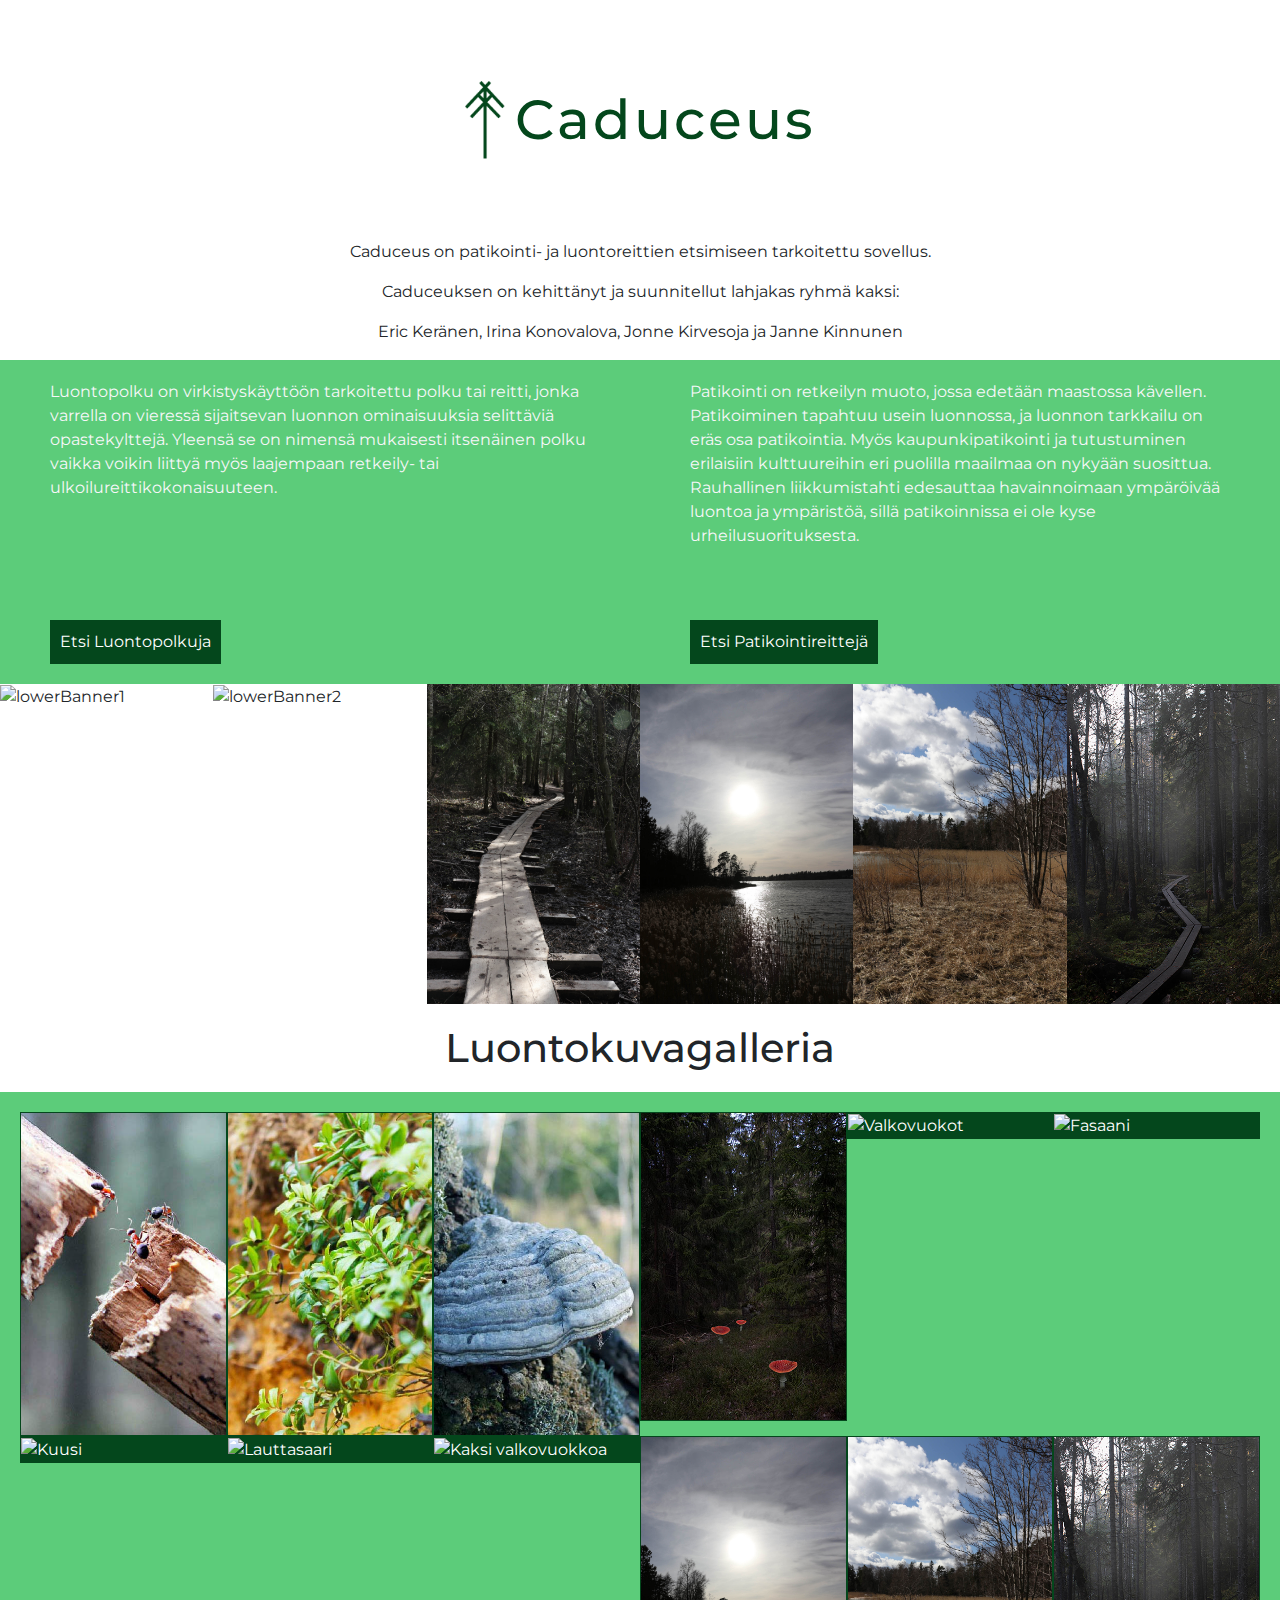
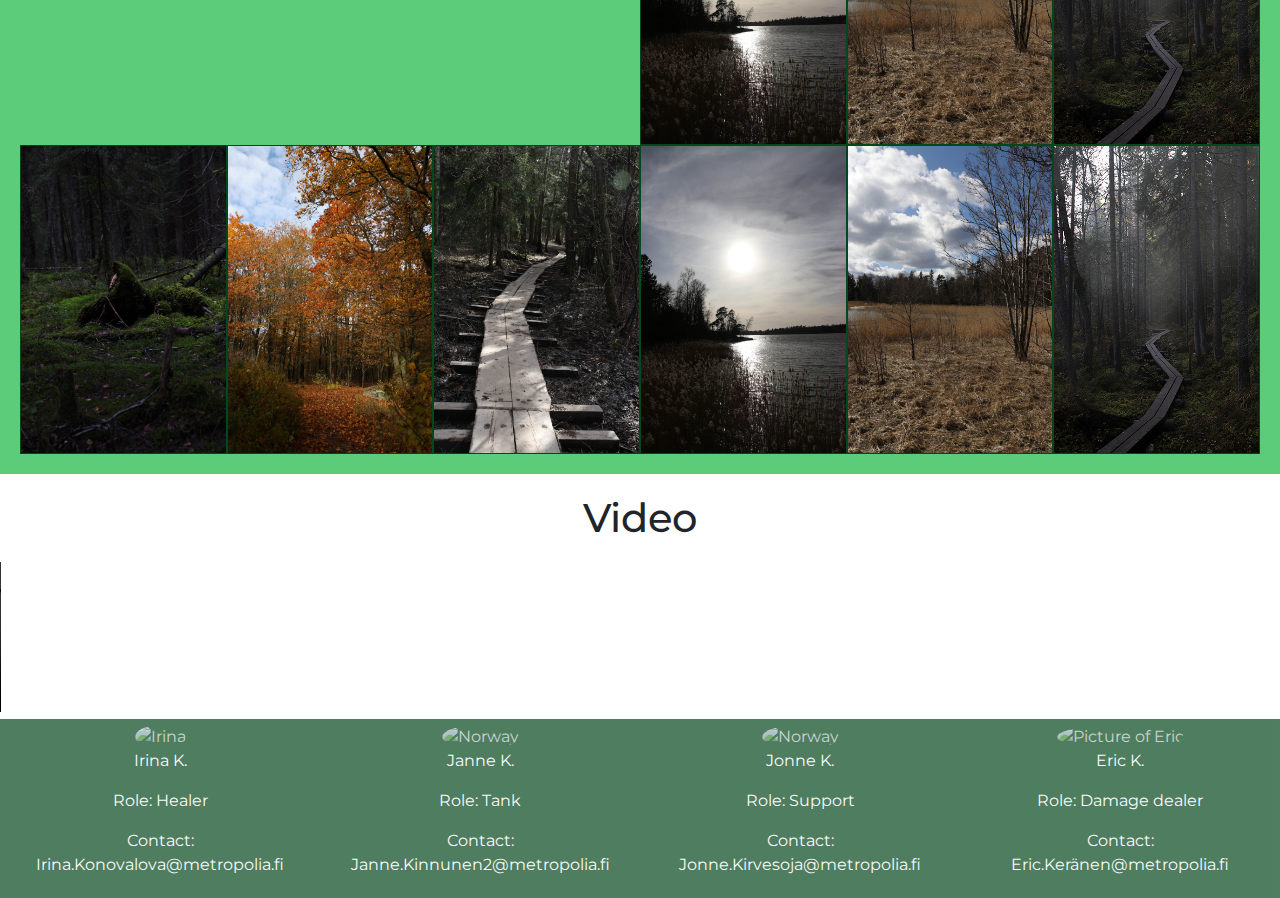
==== index.html @ 992d516a "Merge branch 'Patikointi_phase_three' of https://github.com/Mahamurahti/WebProjekti into Patikointi_" ====
<!DOCTYPE html>
<html lang="fi">
<head>
    <meta charset="UTF-8">
    <title>Caduceus</title>
    <link href="https://stackpath.bootstrapcdn.com/bootstrap/4.4.1/css/bootstrap.min.css" rel="stylesheet" integrity="sha384-Vkoo8x4CGsO3+Hhxv8T/Q5PaXtkKtu6ug5TOeNV6gBiFeWPGFN9MuhOf23Q9Ifjh" crossorigin="anonymous">
    <link href="css/homepage_style.css" rel="stylesheet" type="text/css" />
    <link href="https://fonts.googleapis.com/css2?family=Montserrat:wght@500&display=swap" rel="stylesheet">
    <link href="lightbox2-dev/dist/css/lightbox.css" rel="stylesheet" />

</head>
<body>

<header>
    <div class="heading">
        <img src="images/Logo_Green.png" alt="Logo">
        <h1>Caduceus</h1>
    </div>
    <div class="info">
        <p>Caduceus on patikointi- ja luontoreittien etsimiseen tarkoitettu sovellus.</p>
        <p>Caduceuksen on kehittänyt ja suunnitellut lahjakas ryhmä kaksi:</p>
        <p>Eric Keränen, Irina Konovalova, Jonne Kirvesoja ja Janne Kinnunen</p>
    </div>
</header>
<main>
    <div class="row no-gutters">
        <div class="col no-gutters">
            <div class="leftside">
                <p style="color: #F7F7F9">Luontopolku on virkistyskäyttöön tarkoitettu polku tai reitti, jonka varrella on vieressä sijaitsevan luonnon
                    ominaisuuksia selittäviä opastekylttejä. Yleensä se on nimensä mukaisesti itsenäinen polku vaikka voikin
                    liittyä myös laajempaan retkeily- tai ulkoilureittikokonaisuuteen.</p>
                <a href="luontopolku.html">Etsi Luontopolkuja</a>
            </div>
        </div>
        <div class="col no-gutters">
            <div class="rightside">
                <p style="color: #F7F7F9">Patikointi on retkeilyn muoto, jossa edetään maastossa kävellen. Patikoiminen tapahtuu usein luonnossa, ja
                    luonnon tarkkailu on eräs osa patikointia. Myös kaupunkipatikointi ja tutustuminen erilaisiin kulttuureihin
                    eri puolilla maailmaa on nykyään suosittua. Rauhallinen liikkumistahti edesauttaa havainnoimaan ympäröivää
                    luontoa ja ympäristöä, sillä patikoinnissa ei ole kyse urheilusuorituksesta.</p>
                <a href="patikointi.html">Etsi Patikointireittejä</a>
            </div>
        </div>
    </div>
    <div class="row">
        <div class="column">
            <img src="images/banner/metsa_tie.JPG" alt="lowerBanner1" style="width:100%">
        </div>
        <div class="column">
            <img src="images/banner/puunrunko.JPG" alt="lowerBanner2" style="width:100%">
        </div>
        <div class="column">
            <img src="images/placeholder3.JPG" alt="lowerBanner3" style="width:100%">
        </div>
        <div class="column">
            <img src="images/placeholder4.JPG" alt="lowerBanner4" style="width:100%">
        </div>
        <div class="column">
            <img src="images/placeholder5.JPG" alt="lowerBanner5" style="width:100%">
        </div>
        <div class="column">
            <img src="images/placeholder6.jpg" alt="lowerBanner6" style="width:100%">
        </div>
    </div>
    <div class="imageSection">
        <h1>Luontokuvagalleria</h1>
        <div class="imageList">
            <ul class="row">
                <li class="column"><a href="images/big/ants_working_together.jpg" data-lightbox="image-set" data-title="Muurahaiset tekevät yhteistyötä">
                    <img src="images/small/ants_working_together_small_long.jpg" alt="Muurahaiset tekevät yhteistyötä">
                </a></li>
                <li class="column"><a href="images/big/bush_vibrant.jpg" data-lightbox="image-set" data-title="Kasvi jyrkänteellä">
                    <img src="images/small/bush_vibrant_small_long.jpg" alt="Kasvi hyrkänteellä">
                </a></li>
                <li class="column"><a href="images/big/kaapa_mushroom.jpg" data-lightbox="image-set" data-title="Kääpäsieni">
                    <img src="images/small/kaapa_mushroom_small_long.jpg" alt="Kääpäsieni">
                </a></li>
                <li class="column"><a href="images/big/shrooms_big.jpg" data-lightbox="image-set" data-title="Sienet lisätty kuvaan">
                    <img src="images/small/shrooms_small.jpg" alt="Sienet">
                </a></li>
                <li class="column"><a href="images/big/valkovuokot_big.jpg" data-lightbox="image-set" data-title="Valkovuokot">
                    <img src="images/small/valkovuokot_small_long.jpg" alt="Valkovuokot">
                </a></li>
                <li class="column"><a href="images/big/fasaani_big.jpg" data-lightbox="image-set" data-title="Fasaani">
                    <img src="images/small/fasaani_small.jpg" alt="Fasaani">
                </a></li>
                <li class="column"><a href="images/big/kuusi_big.jpg" data-lightbox="image-set" data-title="Kuusi">
                    <img src="images/small/kuusi_small.jpg" alt="Kuusi">
                </a></li>
                <li class="column"><a href="images/big/meri_big.jpg" data-lightbox="image-set" data-title="Lauttasaari">
                    <img src="images/small/meri_small_long.jpg" alt="Lauttasaari">
                </a></li>
                <li class="column"><a href="images/big/two_flowers.jpg" data-lightbox="image-set" data-title="Kaksi valkovuokkoa">
                    <img src="images/small/two_flowers_small_long.jpg" alt="Kaksi valkovuokkoa">
                </a></li>
                <li class="column"><a href="images/placeholder4.JPG" data-lightbox="image-set" data-title="Kuva 10">
                    <img src="images/placeholder4.JPG" alt="Kuva 10">
                </a></li>
                <li class="column"><a href="images/placeholder5.JPG" data-lightbox="image-set" data-title="Kuva 11">
                    <img src="images/placeholder5.JPG" alt="Kuva 11">
                </a></li>
                <li class="column"><a href="images/placeholder6.jpg" data-lightbox="image-set" data-title="Kuva 12">
                    <img src="images/placeholder6.jpg" alt="Kuva 12">
                </a></li>
                <li class="column"><a href="images/placeholder1.jpg" data-lightbox="image-set" data-title="Kuva 13">
                    <img src="images/placeholder1.jpg" alt="Kuva 13">
                </a></li>
                <li class="column"><a href="images/placeholder2.JPG" data-lightbox="image-set" data-title="Kuva 14">
                    <img src="images/placeholder2.JPG" alt="Kuva 14">
                </a></li>
                <li class="column"><a href="images/placeholder3.JPG" data-lightbox="image-set" data-title="Kuva 15">
                    <img src="images/placeholder3.JPG" alt="Kuva 15">
                </a></li>
                <li class="column"><a href="images/placeholder4.JPG" data-lightbox="image-set" data-title="Kuva 16">
                    <img src="images/placeholder4.JPG" alt="Kuva 16">
                </a></li>
                <li class="column"><a href="images/placeholder5.JPG" data-lightbox="image-set" data-title="Kuva 17">
                    <img src="images/placeholder5.JPG" alt="Kuva 17">
                </a></li>
                <li class="column"><a href="images/placeholder6.jpg" data-lightbox="image-set" data-title="Kuva 18">
                    <img src="images/placeholder6.jpg" alt="Kuva 18">
                </a></li>

            </ul>
        </div>
    </div>
    <div class="videoSection">
        <h1>Video</h1>
        <div class="video">
            <video controls autoplay>
                <source src="#" type="video/mp4">
            </video>
        </div>
    </div>
</main>
<footer>
    <div class="bottomInfo">
        <div class="contact">
            <img src="images/profiles/irina_profile_resized.jpg" alt="Irina"><p>Irina K.</p>
            <p>Role: Healer</p>
            <p>Contact: <br>
                Irina.Konovalova@metropolia.fi</p>
        </div>
        <div class="contact">
            <img src="images/contact_placeholder.JPG" alt="Norway"><p>Janne K.</p>
            <p>Role: Tank</p>
            <p>Contact: <br>
                Janne.Kinnunen2@metropolia.fi</p>
        </div>
        <div class="contact">
            <img src="images/contact_placeholder.JPG" alt="Norway"><p>Jonne K.</p>
            <p>Role: Support</p>
            <p>Contact: <br>
                Jonne.Kirvesoja@metropolia.fi</p>
        </div>
        <div class="contact">
            <img src="images/profiles/AIMG_1873.JPG" alt="Picture of Eric"><p>Eric K.</p>
            <p>Role: Damage dealer</p>
            <p>Contact: <br>
                Eric.Keränen@metropolia.fi</p>
        </div>
    </div>
</footer>

<script src="lightbox2-dev/dist/js/lightbox-plus-jquery.js"></script>
<script src="js/homepage_script.js"></script>

</body>
</html>
---- css/homepage_style.css ----
/*-----------------------------------BODY----------------------------------------  */
body {
    font-family: 'Montserrat', sans-serif;
    display: flex;
    flex-wrap: wrap;
    position: relative;
    background-color: white;
    background-image: url("../images/background_placeholder.JPG");
    background-size: cover;
    background-position: bottom;
    margin: 0;
    min-height: 100vh;
}

/* -----------------------------------HEADER---------------------------------------- */

header {
    width: 100%;
    height: 25%;
    margin: 0;
    background-color: white;
}
.heading {
    position: relative;
    height: 15em;
    display: flex;
    align-items: center;
    justify-content: center;
}
.heading img{
    width: 40px;
    margin-right: 10px;
}
.heading h1{
    text-align: center;
    font-size: 55px;
    letter-spacing: 3px;
    margin: 0;
    color: #04471C;
}
.info {
    text-align: center;
}
/* -----------------------------------MAIN---------------------------------------- */
/* This height determines the size of the main element */
main{
    position: relative;
    height: 100%;
}
.leftside .rightside{
    height: 100%;
    width: 100%;
}
/* Nature Trail Side */
/* Changing the padding's third value stretches the info */
.leftside{
    background-color: #5ccc7a;
    height: 100%;
    padding: 20px 50px 120px 50px;
}

.leftside a{
    position: absolute;
    bottom: 20px;
}
/* Hiking Trail Side */
/* Changing the padding's third value stretches the info */
.rightside{
    background-color: #5ccc7a;
    height: 100%;
    padding: 20px 50px 120px 50px;
}

.rightside a{
    position: absolute;
    bottom: 20px;
}
/* ----------------------------BUTTONS-------------------------------- */
a{
    display: block;
    color: white;
}
a:link, a:visited{
    background-color: #04471C;
    color: white;
    text-decoration: none;
    padding: 10px;
}
a:hover{
    background-color: white;
    color: #04471C
}
/* ---------------------------IMAGES---------------------------------- */
/* Images below info (change width depending on how many images there are) */
.column {
    float: left;
    /* Default image count: 6 */
    width: 16.66666666666666666667%;
}
.row{
    width: 100%;
    margin: 0;
}
/* ----------------------------NATURE GALLERY-------------------------- */
main h1{
    text-align: center;
    width: 100%;
    padding: 20px 0px 20px 0px;
    background-color: white;
    margin: 0;
}
.imageSection{
    position: relative;
}
.imageList{
    background-color: #5ccc7a;
    width: 100%;
    height: 25%;
    margin: 0;
}
ul{
    display: flex;
    flex-wrap: wrap;
    justify-content: center;
    margin: 0;
    padding: 20px 20px 20px 20px;
    list-style-type: none;
}
ul .column{
    position: relative;
    float: none;
    width: 16.6666666666666666667%;
}
li img{
    width: 100%;
}
li a:link, li a:visited{
    width: 100%;
    padding: 1px;
}
@media screen and (max-width: 1080px){
    ul .column{
        width: 25%;
    }

}
@media screen and (max-width: 600px){
    ul .column{
        width: 33.33333333333333333333%;
    }

}
/* -----------------------------------FOOTER---------------------------------------- */
footer{
    position: absolute;
    bottom: 0;
    width: 100%;
}
.bottomInfo {
    position: absolute;
    opacity: 0.7;
    background-color: #04471C;
    color: #F7F7F9;
    width: 100%;
}
.bottomInfo:hover {
    opacity: 1;
}
.contact img {
    width: 50%;
    border-radius: 50%;
    opacity: 0.7;
}
.contact img:hover{
    opacity: 1;
}
.contact{
    float: left;
    width: 25%;
    padding: 5px;
    text-align: center;
}
@media screen and (max-width: 1080px){
    .contact{
        width: 50%;
    }
    .contact img{
        width: 50%;
    }
}
@media screen and (max-width: 600px){
    .contact{
        width: 100%;
    }
    .contact img{
        width: 30%;
    }
}
/* --------------------------------------------------------------------------- */
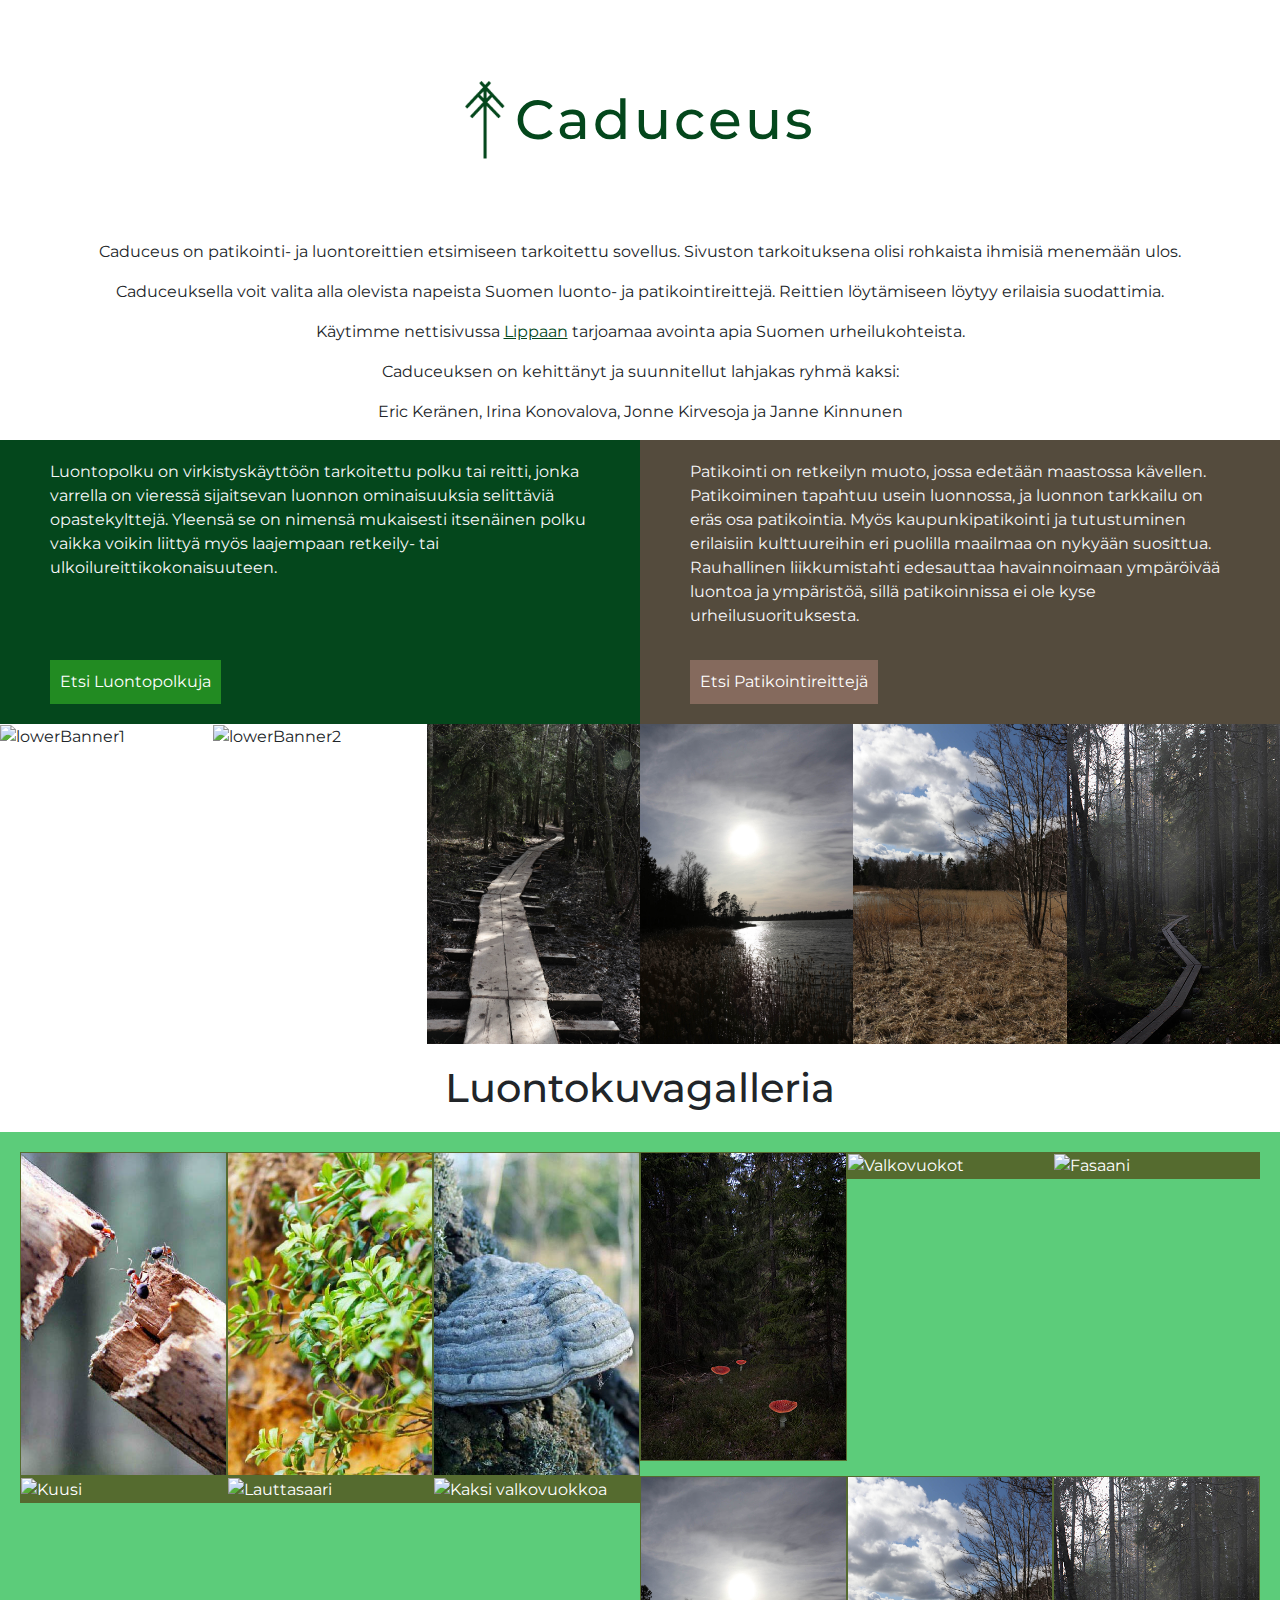
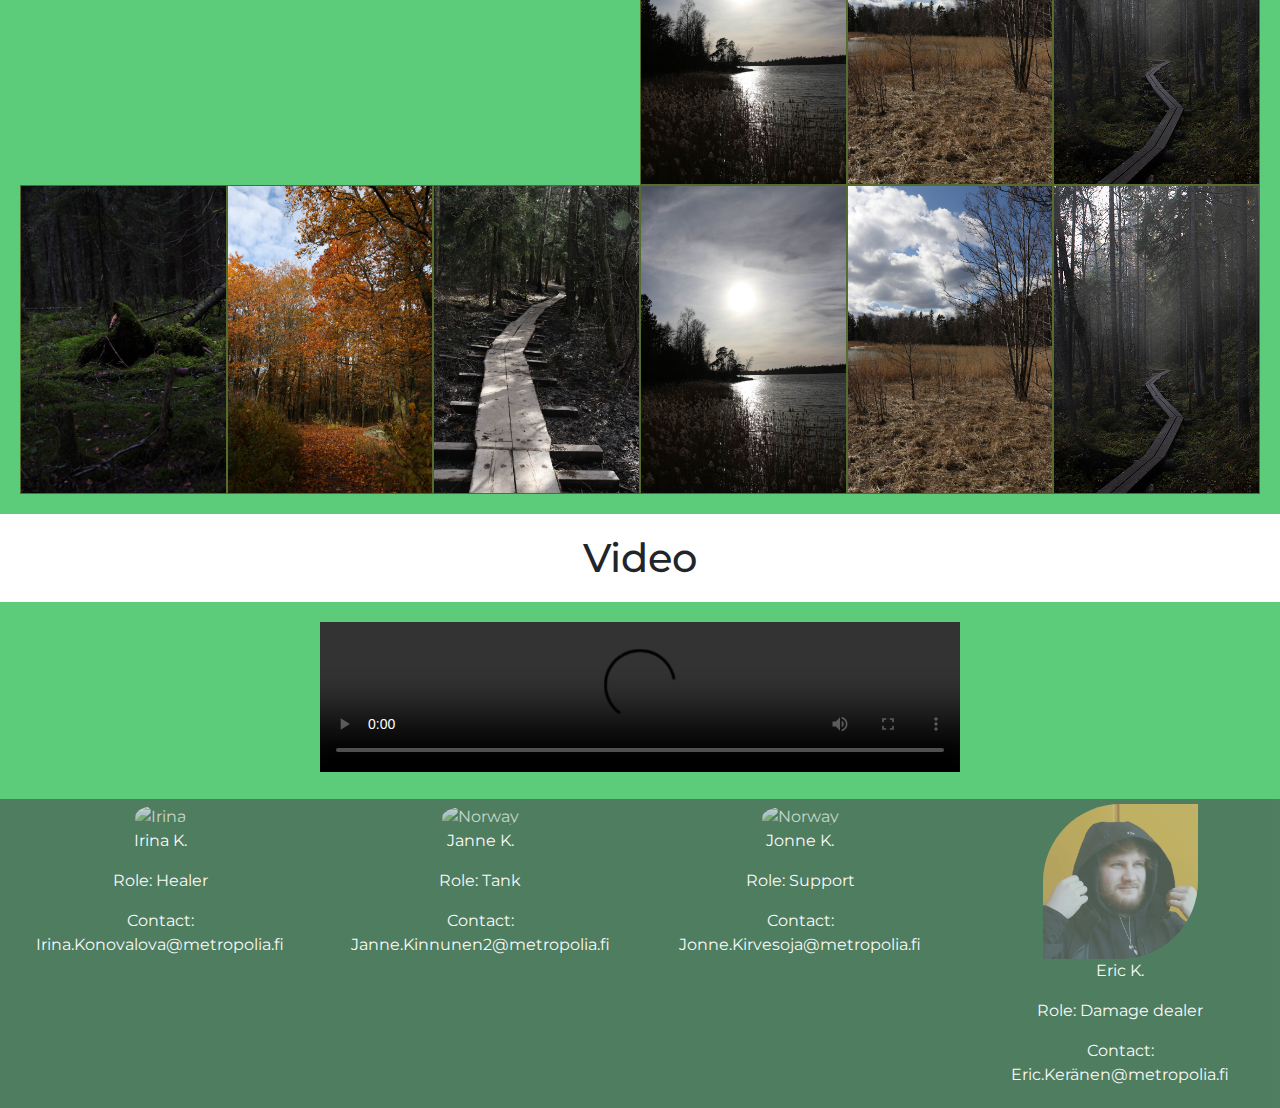
==== commit 3f7894f9: "Small chnages" ====
--- a/index.html
+++ b/index.html
@@ -1,6 +1,7 @@
 <!DOCTYPE html>
 <html lang="fi">
 <head>
+
     <meta charset="UTF-8">
     <title>Caduceus</title>
     <link href="https://stackpath.bootstrapcdn.com/bootstrap/4.4.1/css/bootstrap.min.css" rel="stylesheet" integrity="sha384-Vkoo8x4CGsO3+Hhxv8T/Q5PaXtkKtu6ug5TOeNV6gBiFeWPGFN9MuhOf23Q9Ifjh" crossorigin="anonymous">
@@ -17,7 +18,9 @@
         <h1>Caduceus</h1>
     </div>
     <div class="info">
-        <p>Caduceus on patikointi- ja luontoreittien etsimiseen tarkoitettu sovellus.</p>
+        <p>Caduceus on patikointi- ja luontoreittien etsimiseen tarkoitettu sovellus. Sivuston tarkoituksena olisi rohkaista ihmisiä menemään ulos.</p>
+        <p>Caduceuksella voit valita alla olevista napeista Suomen luonto- ja patikointireittejä. Reittien löytämiseen löytyy erilaisia suodattimia.</p>
+        <p>Käytimme nettisivussa <a href="https://www.lipas.fi/etusivu">Lippaan</a> tarjoamaa avointa apia Suomen urheilukohteista.</p>
         <p>Caduceuksen on kehittänyt ja suunnitellut lahjakas ryhmä kaksi:</p>
         <p>Eric Keränen, Irina Konovalova, Jonne Kirvesoja ja Janne Kinnunen</p>
     </div>
@@ -26,7 +29,7 @@
     <div class="row no-gutters">
         <div class="col no-gutters">
             <div class="leftside">
-                <p style="color: #F7F7F9">Luontopolku on virkistyskäyttöön tarkoitettu polku tai reitti, jonka varrella on vieressä sijaitsevan luonnon
+                <p>Luontopolku on virkistyskäyttöön tarkoitettu polku tai reitti, jonka varrella on vieressä sijaitsevan luonnon
                     ominaisuuksia selittäviä opastekylttejä. Yleensä se on nimensä mukaisesti itsenäinen polku vaikka voikin
                     liittyä myös laajempaan retkeily- tai ulkoilureittikokonaisuuteen.</p>
                 <a href="luontopolku.html">Etsi Luontopolkuja</a>
@@ -34,7 +37,7 @@
         </div>
         <div class="col no-gutters">
             <div class="rightside">
-                <p style="color: #F7F7F9">Patikointi on retkeilyn muoto, jossa edetään maastossa kävellen. Patikoiminen tapahtuu usein luonnossa, ja
+                <p>Patikointi on retkeilyn muoto, jossa edetään maastossa kävellen. Patikoiminen tapahtuu usein luonnossa, ja
                     luonnon tarkkailu on eräs osa patikointia. Myös kaupunkipatikointi ja tutustuminen erilaisiin kulttuureihin
                     eri puolilla maailmaa on nykyään suosittua. Rauhallinen liikkumistahti edesauttaa havainnoimaan ympäröivää
                     luontoa ja ympäristöä, sillä patikoinnissa ei ole kyse urheilusuorituksesta.</p>
@@ -154,7 +157,7 @@
                 Jonne.Kirvesoja@metropolia.fi</p>
         </div>
         <div class="contact">
-            <img src="images/profiles/AIMG_1873.JPG" alt="Picture of Eric"><p>Eric K.</p>
+            <img src="images/profiles/eric_profile_resized.JPG" alt="Picture of Eric"><p>Eric K.</p>
             <p>Role: Damage dealer</p>
             <p>Contact: <br>
                 Eric.Keränen@metropolia.fi</p>
--- a/css/homepage_style.css
+++ b/css/homepage_style.css
@@ -41,6 +41,26 @@
 .info {
     text-align: center;
 }
+.info a{
+    all: unset;
+}
+.info a:link, .info a:visited{
+    all: unset;
+}
+.info a:hover{
+    all: unset;
+}
+.info a{
+    color: #04471C;
+}
+.info a:link, .info a:visited{
+    color: #04471C;
+    text-decoration: underline;
+}
+.info a:hover{
+    background-color: #04471C;
+    color: white;
+}
 /* -----------------------------------MAIN---------------------------------------- */
 /* This height determines the size of the main element */
 main{
@@ -54,34 +74,26 @@
 /* Nature Trail Side */
 /* Changing the padding's third value stretches the info */
 .leftside{
-    background-color: #5ccc7a;
-    height: 100%;
-    padding: 20px 50px 120px 50px;
-}
-
-.leftside a{
-    position: absolute;
-    bottom: 20px;
+    background-color: #04471C;
+    color: #F7F7F9;
+    height: 100%;
+    padding: 20px 50px 80px 50px;
 }
 /* Hiking Trail Side */
 /* Changing the padding's third value stretches the info */
 .rightside{
-    background-color: #5ccc7a;
-    height: 100%;
-    padding: 20px 50px 120px 50px;
-}
-
-.rightside a{
-    position: absolute;
-    bottom: 20px;
+    background-color: #544B3D;
+    color: #F7F7F9;
+    height: 100%;
+    padding: 20px 50px 80px 50px;
 }
 /* ----------------------------BUTTONS-------------------------------- */
-a{
+a {
     display: block;
     color: white;
 }
 a:link, a:visited{
-    background-color: #04471C;
+    background-color: darkolivegreen;
     color: white;
     text-decoration: none;
     padding: 10px;
@@ -89,6 +101,24 @@
 a:hover{
     background-color: white;
     color: #04471C
+}
+.leftside a{
+    position: absolute;
+    bottom: 20px;
+    background-color: forestgreen;
+}
+.leftside a:hover{
+    color: forestgreen;
+    background-color: white;
+}
+.rightside a{
+    position: absolute;
+    bottom: 20px;
+    background-color: #856A5D;
+}
+.rightside a:hover{
+    color: #856A5D;
+    background-color: white;
 }
 /* ---------------------------IMAGES---------------------------------- */
 /* Images below info (change width depending on how many images there are) */
@@ -142,13 +172,22 @@
     ul .column{
         width: 25%;
     }
-
 }
 @media screen and (max-width: 600px){
     ul .column{
         width: 33.33333333333333333333%;
     }
-
+}
+/* -----------------------------------VIDEO---------------------------------------- */
+.video {
+    text-align: center;
+    padding: 20px 0px 20px 0px;
+    background-color: #5ccc7a;
+}
+video{
+    min-width: 400px;
+    width: 50%;
+    height: auto;
 }
 /* -----------------------------------FOOTER---------------------------------------- */
 footer{
@@ -168,7 +207,7 @@
 }
 .contact img {
     width: 50%;
-    border-radius: 50%;
+    border-radius: 50% 0% 50% 0%;
     opacity: 0.7;
 }
 .contact img:hover{
@@ -196,7 +235,6 @@
         width: 30%;
     }
 }
-/* --------------------------------------------------------------------------- */
-
-
-
+
+
+
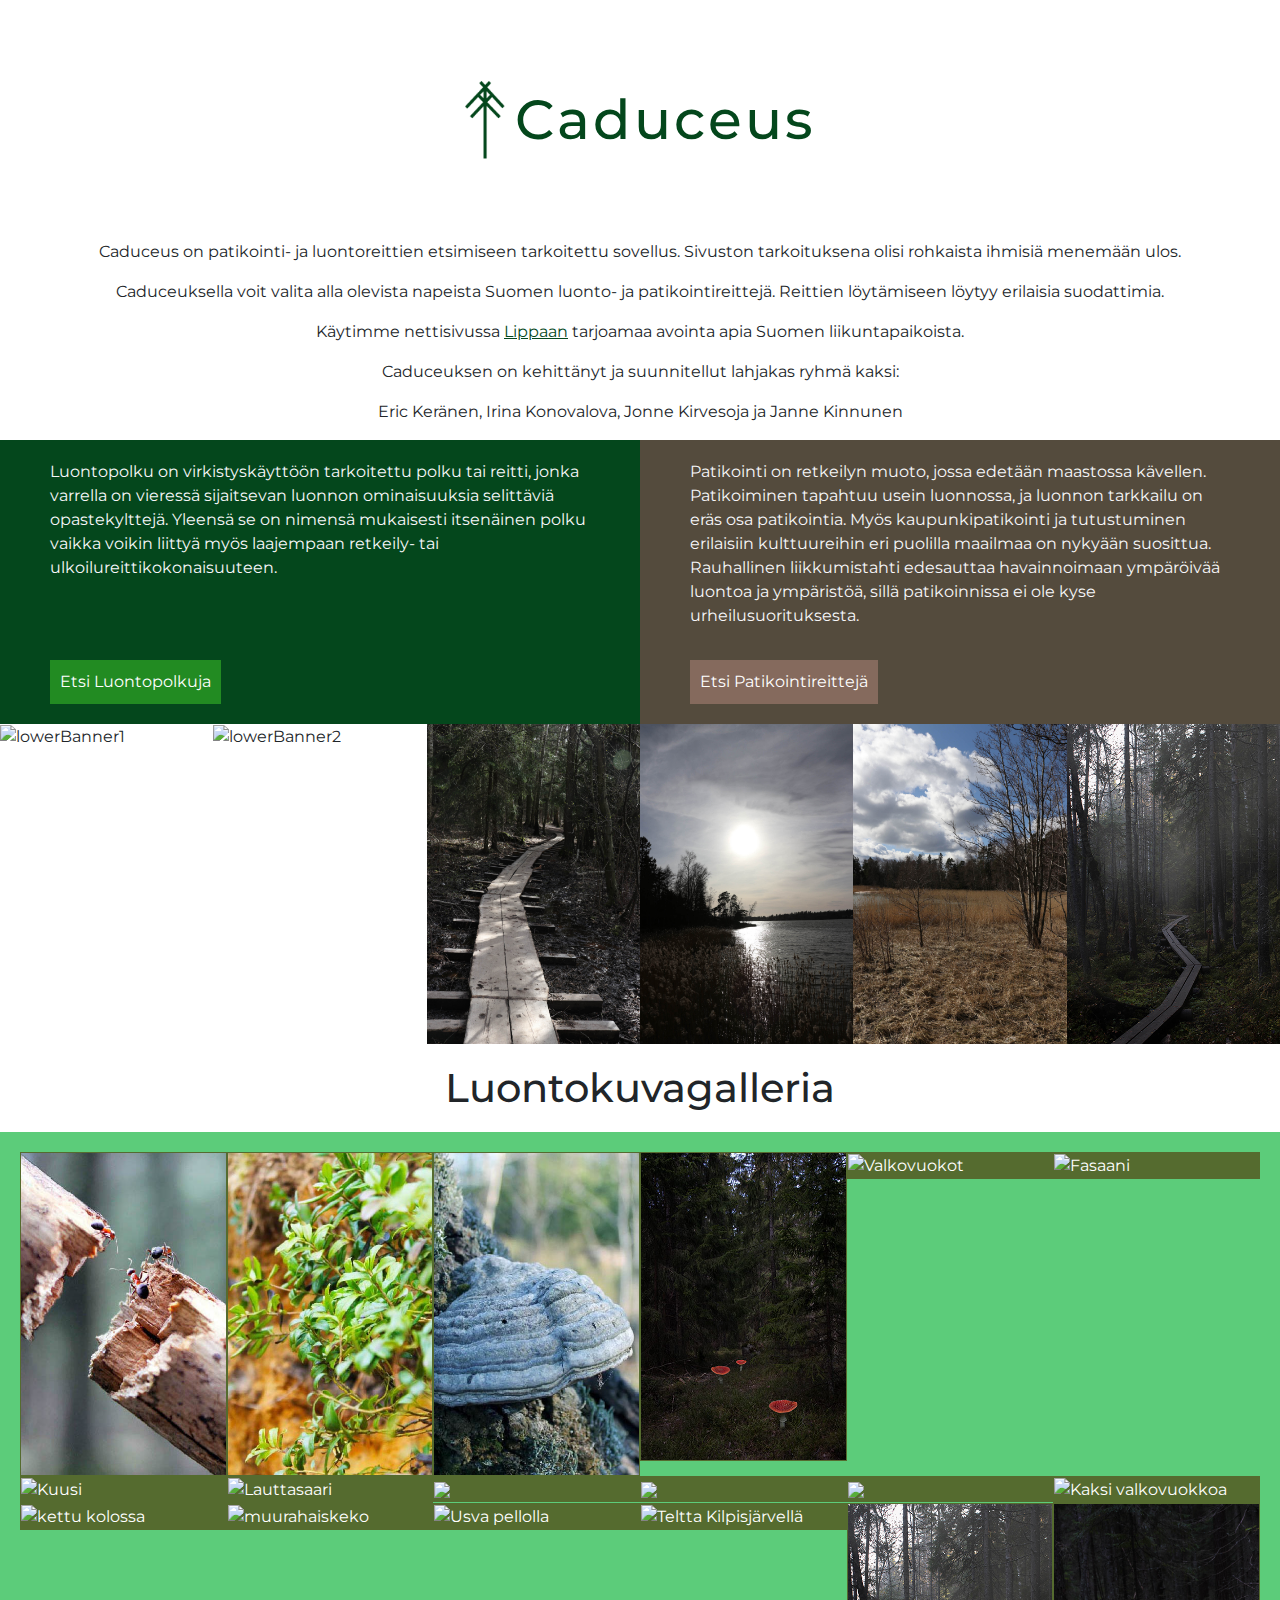
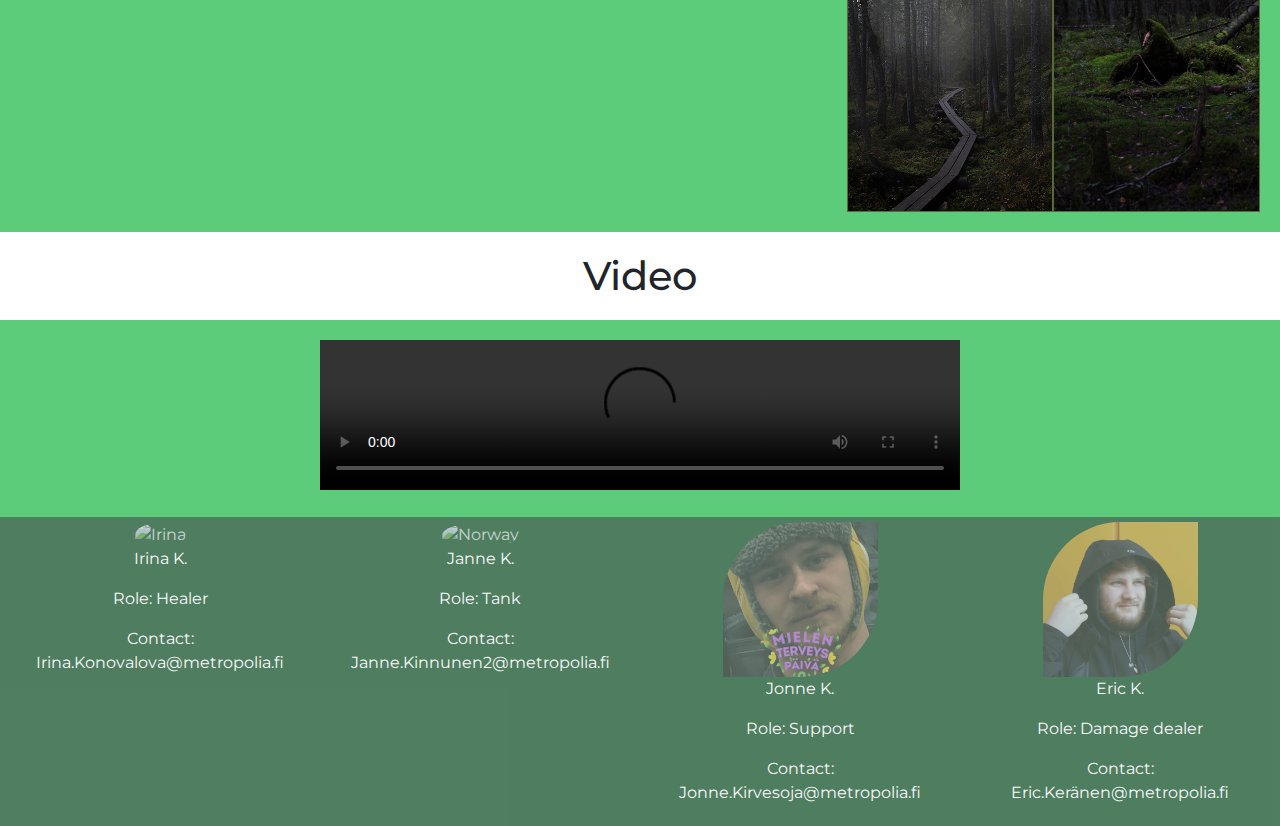
==== commit 6d46da9e: "serach icon" ====
--- a/index.html
+++ b/index.html
@@ -20,7 +20,7 @@
     <div class="info">
         <p>Caduceus on patikointi- ja luontoreittien etsimiseen tarkoitettu sovellus. Sivuston tarkoituksena olisi rohkaista ihmisiä menemään ulos.</p>
         <p>Caduceuksella voit valita alla olevista napeista Suomen luonto- ja patikointireittejä. Reittien löytämiseen löytyy erilaisia suodattimia.</p>
-        <p>Käytimme nettisivussa <a href="https://www.lipas.fi/etusivu">Lippaan</a> tarjoamaa avointa apia Suomen urheilukohteista.</p>
+        <p>Käytimme nettisivussa <a href="https://www.lipas.fi/etusivu">Lippaan</a> tarjoamaa avointa apia Suomen liikuntapaikoista.</p>
         <p>Caduceuksen on kehittänyt ja suunnitellut lahjakas ryhmä kaksi:</p>
         <p>Eric Keränen, Irina Konovalova, Jonne Kirvesoja ja Janne Kinnunen</p>
     </div>
@@ -44,6 +44,9 @@
                 <a href="patikointi.html">Etsi Patikointireittejä</a>
             </div>
         </div>
+    </div>
+    <div id="weather">
+        <!--WEATHER INFORMATION-->
     </div>
     <div class="row">
         <div class="column">
@@ -93,35 +96,34 @@
                 <li class="column"><a href="images/big/meri_big.jpg" data-lightbox="image-set" data-title="Lauttasaari">
                     <img src="images/small/meri_small_long.jpg" alt="Lauttasaari">
                 </a></li>
+                <li class="column"><a href="images/landeKukka2.jpg" data-lightbox="image-set" data-title="Kolme kukkaa(alunperin kaksi arvaatko mikä lisätty?)">
+                    <img src="images/landeKukka2-mini.jpg">
+                </a></li>
+                <li class="column"><a href="images/TaivasLande.JPG" data-lightbox="image-set" data-title="Auringonlasku taivas">
+                    <img src="images/TaivasLande-mini.JPG">
+                </a></li>
+                <li class="column"><a href="images/talviKukka.JPG" data-lightbox="image-set" data-title="Lumikukat">
+                    <img src="images/talviKukka-mini.JPG">
                 <li class="column"><a href="images/big/two_flowers.jpg" data-lightbox="image-set" data-title="Kaksi valkovuokkoa">
                     <img src="images/small/two_flowers_small_long.jpg" alt="Kaksi valkovuokkoa">
                 </a></li>
-                <li class="column"><a href="images/placeholder4.JPG" data-lightbox="image-set" data-title="Kuva 10">
-                    <img src="images/placeholder4.JPG" alt="Kuva 10">
+                <li class="column"><a href="images/big/kettu_big.jpg" data-lightbox="image-set" data-title="Kettu kolossa">
+                    <img src="images/small/kettu_small_long.jpg" alt="kettu kolossa">
                 </a></li>
-                <li class="column"><a href="images/placeholder5.JPG" data-lightbox="image-set" data-title="Kuva 11">
-                    <img src="images/placeholder5.JPG" alt="Kuva 11">
+                <li class="column"><a href="images/big/muurahaiskeko_big.jpg" data-lightbox="image-set" data-title="Muurahaiskeko">
+                    <img src="images/small/muurahaiskeko_small_long.jpg" alt="muurahaiskeko">
                 </a></li>
-                <li class="column"><a href="images/placeholder6.jpg" data-lightbox="image-set" data-title="Kuva 12">
-                    <img src="images/placeholder6.jpg" alt="Kuva 12">
+                <li class="column"><a href="images/big/usva_big.jpg" data-lightbox="image-set" data-title="Usva pellolla">
+                    <img src="images/small/usva_small_long.jpg" alt="Usva pellolla">
+                </a></li>
+                <li class="column"><a href="images/big/teltta_big.jpg" data-lightbox="image-set" data-title="leiri kilpisjärvellä">
+                    <img src="images/small/teltta_small_long.jpg" alt="Teltta Kilpisjärvellä">
+                </a></li>
+                <li class="column"><a href="images/placeholder6.jpg" data-lightbox="image-set" data-title="Kuva 18">
+                    <img src="images/placeholder6.jpg" alt="Kuva 18">
                 </a></li>
                 <li class="column"><a href="images/placeholder1.jpg" data-lightbox="image-set" data-title="Kuva 13">
                     <img src="images/placeholder1.jpg" alt="Kuva 13">
-                </a></li>
-                <li class="column"><a href="images/placeholder2.JPG" data-lightbox="image-set" data-title="Kuva 14">
-                    <img src="images/placeholder2.JPG" alt="Kuva 14">
-                </a></li>
-                <li class="column"><a href="images/placeholder3.JPG" data-lightbox="image-set" data-title="Kuva 15">
-                    <img src="images/placeholder3.JPG" alt="Kuva 15">
-                </a></li>
-                <li class="column"><a href="images/placeholder4.JPG" data-lightbox="image-set" data-title="Kuva 16">
-                    <img src="images/placeholder4.JPG" alt="Kuva 16">
-                </a></li>
-                <li class="column"><a href="images/placeholder5.JPG" data-lightbox="image-set" data-title="Kuva 17">
-                    <img src="images/placeholder5.JPG" alt="Kuva 17">
-                </a></li>
-                <li class="column"><a href="images/placeholder6.jpg" data-lightbox="image-set" data-title="Kuva 18">
-                    <img src="images/placeholder6.jpg" alt="Kuva 18">
                 </a></li>
 
             </ul>
@@ -145,13 +147,13 @@
                 Irina.Konovalova@metropolia.fi</p>
         </div>
         <div class="contact">
-            <img src="images/contact_placeholder.JPG" alt="Norway"><p>Janne K.</p>
+            <img src="images/profiles/lepaa.jpg" alt="Norway"><p>Janne K.</p>
             <p>Role: Tank</p>
             <p>Contact: <br>
                 Janne.Kinnunen2@metropolia.fi</p>
         </div>
         <div class="contact">
-            <img src="images/contact_placeholder.JPG" alt="Norway"><p>Jonne K.</p>
+            <img src="images/minä.jpg" alt="minä"><p>Jonne K.</p>
             <p>Role: Support</p>
             <p>Contact: <br>
                 Jonne.Kirvesoja@metropolia.fi</p>
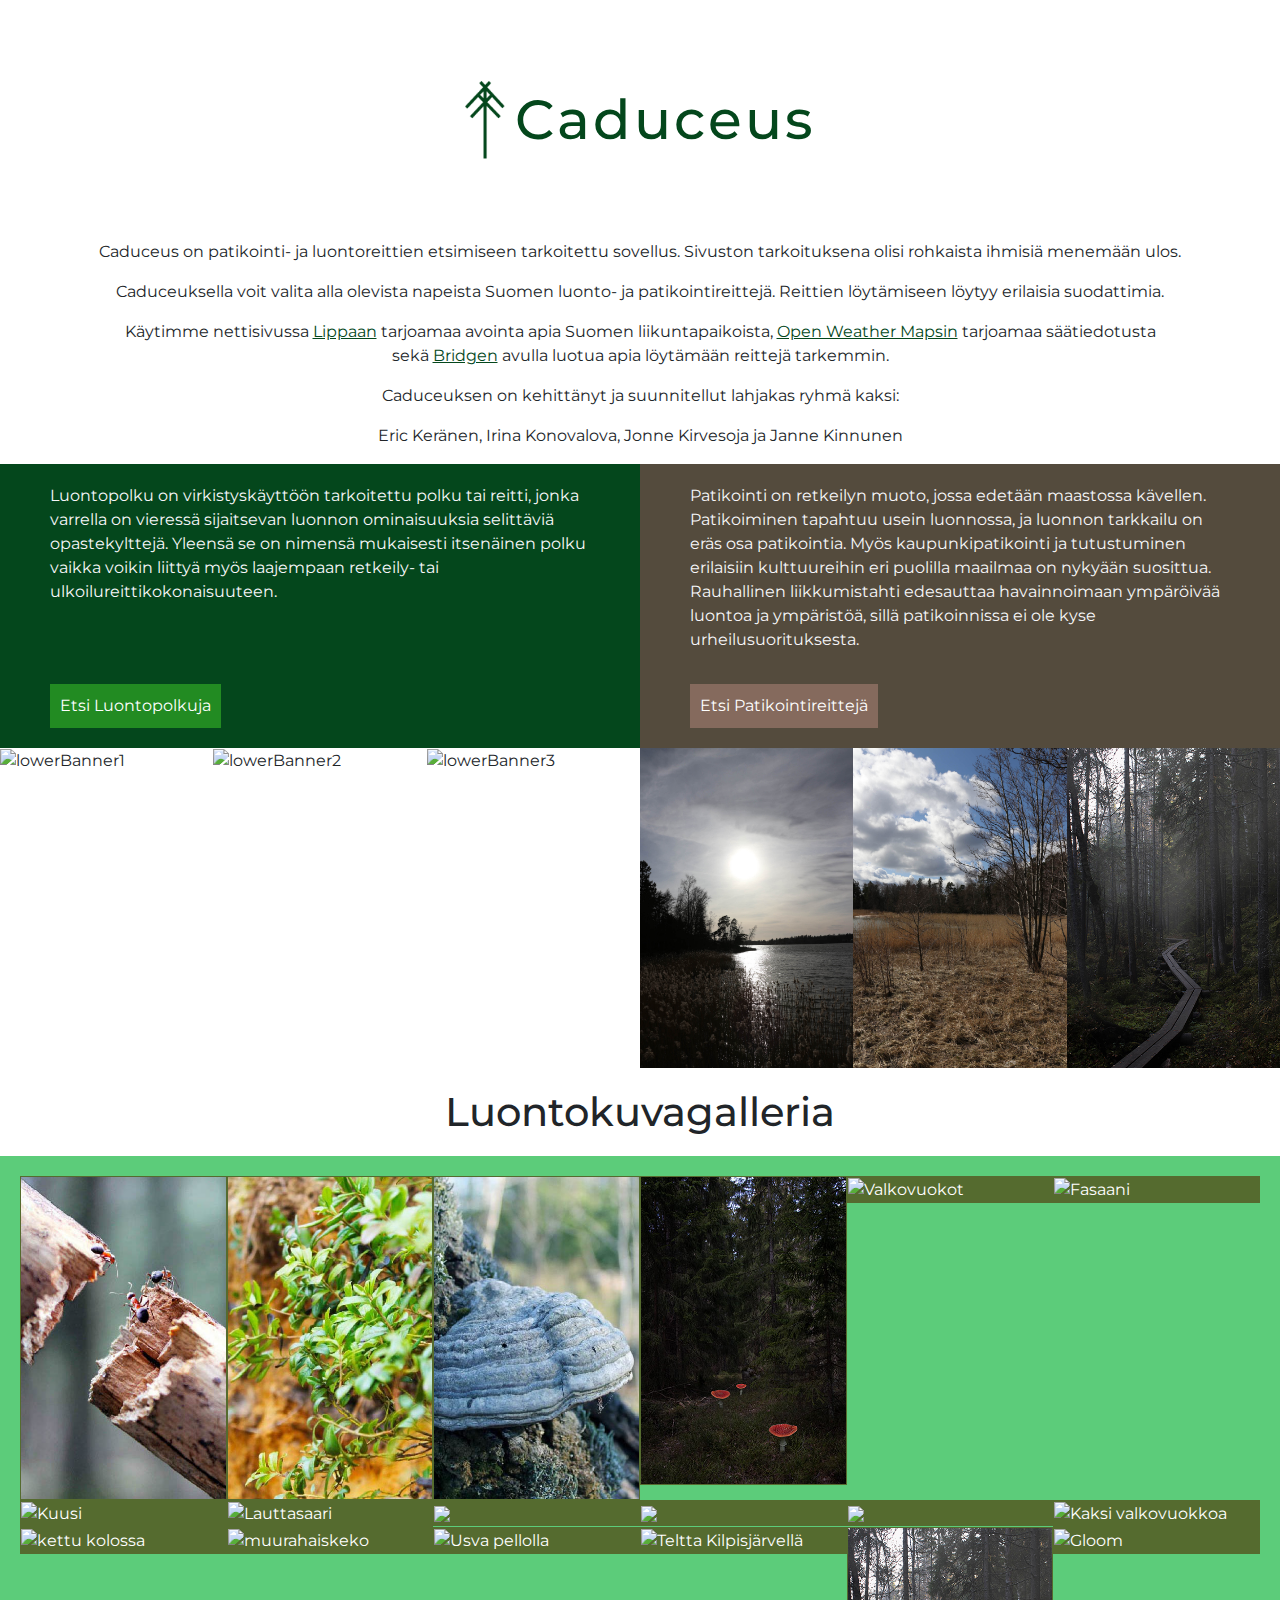
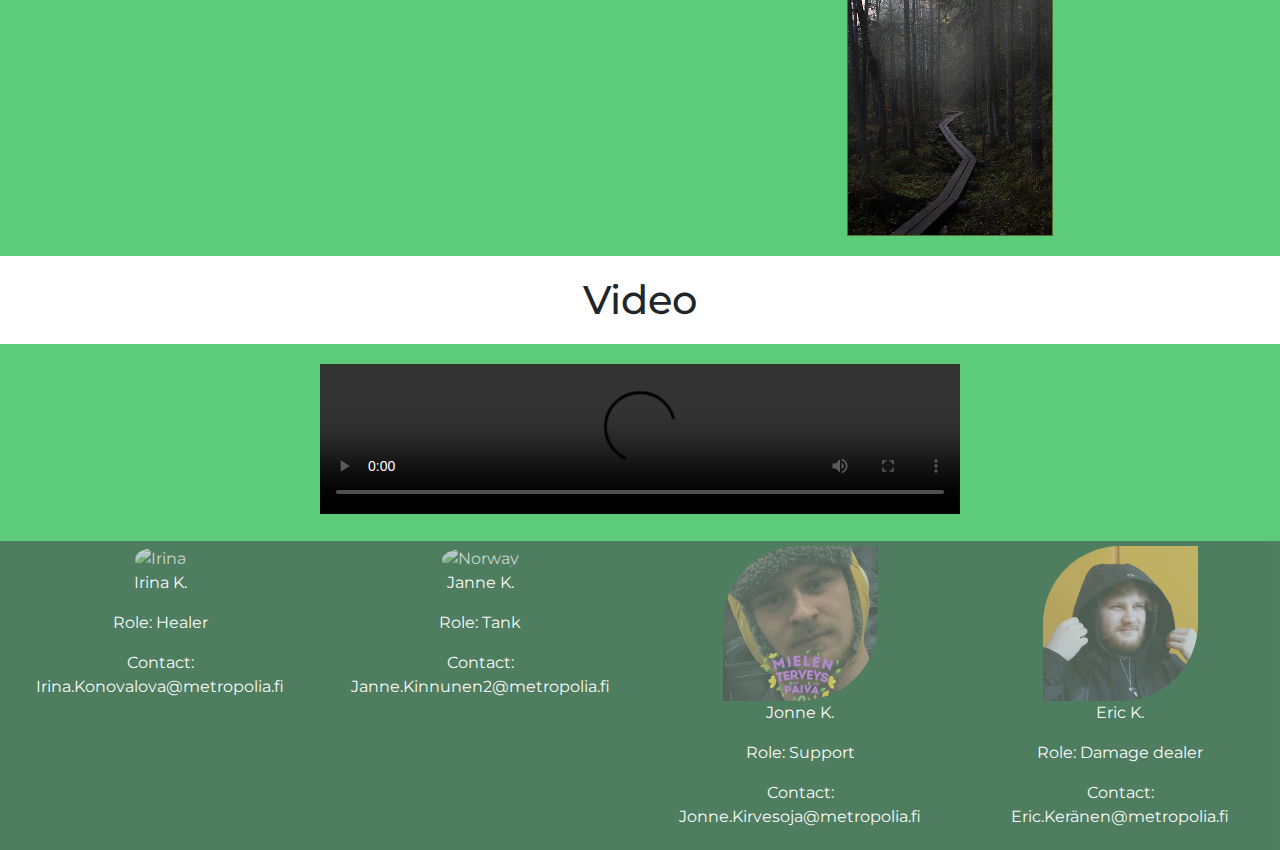
==== commit 41c3603d: "Index info text" ====
--- a/index.html
+++ b/index.html
@@ -20,7 +20,9 @@
     <div class="info">
         <p>Caduceus on patikointi- ja luontoreittien etsimiseen tarkoitettu sovellus. Sivuston tarkoituksena olisi rohkaista ihmisiä menemään ulos.</p>
         <p>Caduceuksella voit valita alla olevista napeista Suomen luonto- ja patikointireittejä. Reittien löytämiseen löytyy erilaisia suodattimia.</p>
-        <p>Käytimme nettisivussa <a href="https://www.lipas.fi/etusivu">Lippaan</a> tarjoamaa avointa apia Suomen liikuntapaikoista.</p>
+        <p>Käytimme nettisivussa <a href="https://www.lipas.fi/etusivu">Lippaan</a> tarjoamaa avointa apia Suomen liikuntapaikoista,
+            <a href="https://openweathermap.org/">Open Weather Mapsin</a> tarjoamaa säätiedotusta <br>
+            sekä <a href="https://bridge.buddyweb.fr/docs/hikingtrails">Bridgen</a> avulla luotua apia löytämään reittejä tarkemmin.</p>
         <p>Caduceuksen on kehittänyt ja suunnitellut lahjakas ryhmä kaksi:</p>
         <p>Eric Keränen, Irina Konovalova, Jonne Kirvesoja ja Janne Kinnunen</p>
     </div>
@@ -56,7 +58,7 @@
             <img src="images/banner/puunrunko.JPG" alt="lowerBanner2" style="width:100%">
         </div>
         <div class="column">
-            <img src="images/placeholder3.JPG" alt="lowerBanner3" style="width:100%">
+            <img src="images/banner/skogen.jpg" alt="lowerBanner3" style="width:100%">
         </div>
         <div class="column">
             <img src="images/placeholder4.JPG" alt="lowerBanner4" style="width:100%">
@@ -96,13 +98,13 @@
                 <li class="column"><a href="images/big/meri_big.jpg" data-lightbox="image-set" data-title="Lauttasaari">
                     <img src="images/small/meri_small_long.jpg" alt="Lauttasaari">
                 </a></li>
-                <li class="column"><a href="images/landeKukka2.jpg" data-lightbox="image-set" data-title="Kolme kukkaa(alunperin kaksi arvaatko mikä lisätty?)">
+                <li class="column"><a href="images/landeKukka2.jpg" data-lightbox="image-set" data-title="Kuva 10">
                     <img src="images/landeKukka2-mini.jpg">
                 </a></li>
-                <li class="column"><a href="images/TaivasLande.JPG" data-lightbox="image-set" data-title="Auringonlasku taivas">
+                <li class="column"><a href="images/TaivasLande.JPG" data-lightbox="image-set" data-title="Kuva 11">
                     <img src="images/TaivasLande-mini.JPG">
                 </a></li>
-                <li class="column"><a href="images/talviKukka.JPG" data-lightbox="image-set" data-title="Lumikukat">
+                <li class="column"><a href="images/talviKukka.JPG" data-lightbox="image-set" data-title="Kuva 12">
                     <img src="images/talviKukka-mini.JPG">
                 <li class="column"><a href="images/big/two_flowers.jpg" data-lightbox="image-set" data-title="Kaksi valkovuokkoa">
                     <img src="images/small/two_flowers_small_long.jpg" alt="Kaksi valkovuokkoa">
@@ -122,8 +124,8 @@
                 <li class="column"><a href="images/placeholder6.jpg" data-lightbox="image-set" data-title="Kuva 18">
                     <img src="images/placeholder6.jpg" alt="Kuva 18">
                 </a></li>
-                <li class="column"><a href="images/placeholder1.jpg" data-lightbox="image-set" data-title="Kuva 13">
-                    <img src="images/placeholder1.jpg" alt="Kuva 13">
+                <li class="column"><a href="images/big/lauttasaari3_big.jpg" data-lightbox="image-set" data-title="Gloom">
+                    <img src="images/small/lauttasaari3_small.jpg" alt="Gloom">
                 </a></li>
 
             </ul>
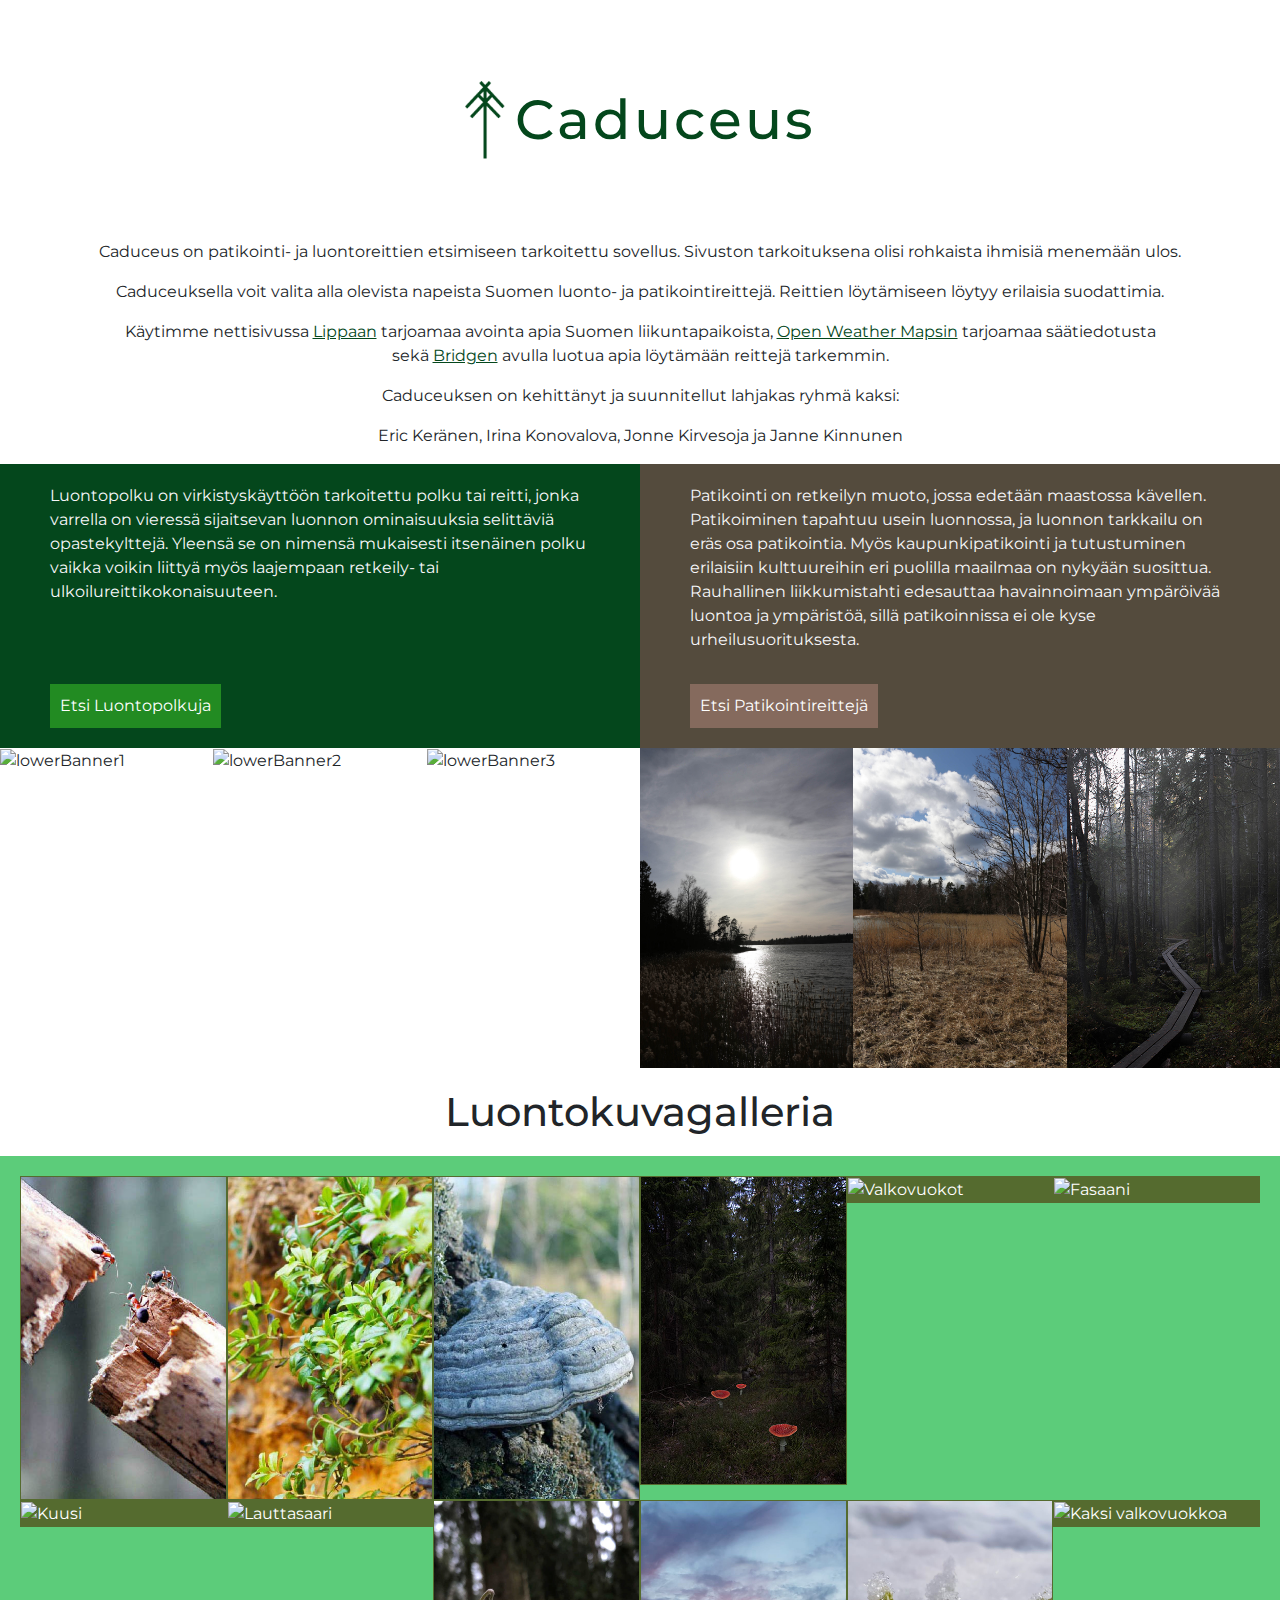
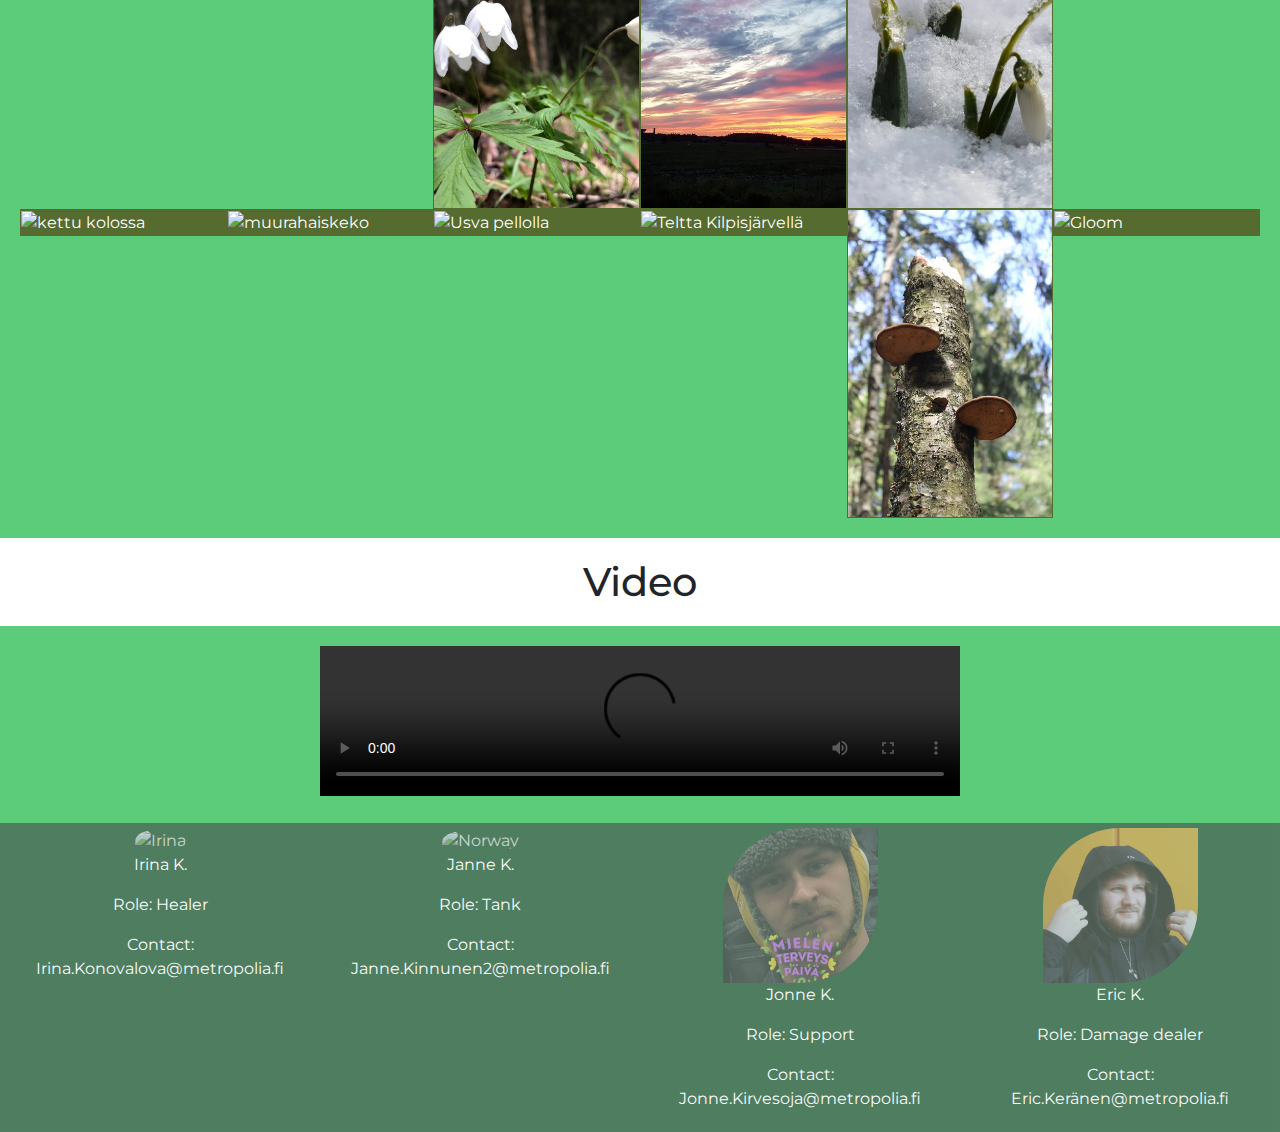
==== commit 0d48e673: "Reorganized pictures and added the last picture to the gallery" ====
--- a/index.html
+++ b/index.html
@@ -20,9 +20,9 @@
     <div class="info">
         <p>Caduceus on patikointi- ja luontoreittien etsimiseen tarkoitettu sovellus. Sivuston tarkoituksena olisi rohkaista ihmisiä menemään ulos.</p>
         <p>Caduceuksella voit valita alla olevista napeista Suomen luonto- ja patikointireittejä. Reittien löytämiseen löytyy erilaisia suodattimia.</p>
-        <p>Käytimme nettisivussa <a href="https://www.lipas.fi/etusivu">Lippaan</a> tarjoamaa avointa apia Suomen liikuntapaikoista,
-            <a href="https://openweathermap.org/">Open Weather Mapsin</a> tarjoamaa säätiedotusta <br>
-            sekä <a href="https://bridge.buddyweb.fr/docs/hikingtrails">Bridgen</a> avulla luotua apia löytämään reittejä tarkemmin.</p>
+        <p>Käytimme nettisivussa <a href="https://www.lipas.fi/etusivu" target="_blank">Lippaan</a> tarjoamaa avointa apia Suomen liikuntapaikoista,
+            <a href="https://openweathermap.org/" target="_blank">Open Weather Mapsin</a> tarjoamaa säätiedotusta <br>
+            sekä <a href="https://bridge.buddyweb.fr/docs/hikingtrails" target="_blank">Bridgen</a> avulla luotua apia löytämään reittejä tarkemmin.</p>
         <p>Caduceuksen on kehittänyt ja suunnitellut lahjakas ryhmä kaksi:</p>
         <p>Eric Keränen, Irina Konovalova, Jonne Kirvesoja ja Janne Kinnunen</p>
     </div>
@@ -98,14 +98,14 @@
                 <li class="column"><a href="images/big/meri_big.jpg" data-lightbox="image-set" data-title="Lauttasaari">
                     <img src="images/small/meri_small_long.jpg" alt="Lauttasaari">
                 </a></li>
-                <li class="column"><a href="images/landeKukka2.jpg" data-lightbox="image-set" data-title="Kuva 10">
-                    <img src="images/landeKukka2-mini.jpg">
+                <li class="column"><a href="images/big/landeKukka2.jpg" data-lightbox="image-set" data-title="Kolme kukkaa (alunperin kaksi arvaatko mikä lisätty?)">
+                    <img src="images/small/landeKukka2-mini.jpg">
                 </a></li>
-                <li class="column"><a href="images/TaivasLande.JPG" data-lightbox="image-set" data-title="Kuva 11">
-                    <img src="images/TaivasLande-mini.JPG">
+                <li class="column"><a href="images/big/TaivasLande.JPG" data-lightbox="image-set" data-title="Auringonlasku taivas">
+                    <img src="images/small/TaivasLande-mini.JPG">
                 </a></li>
-                <li class="column"><a href="images/talviKukka.JPG" data-lightbox="image-set" data-title="Kuva 12">
-                    <img src="images/talviKukka-mini.JPG">
+                <li class="column"><a href="images/big/talviKukka.JPG" data-lightbox="image-set" data-title="Lumikukat">
+                    <img src="images/small/talviKukka-mini.JPG">
                 <li class="column"><a href="images/big/two_flowers.jpg" data-lightbox="image-set" data-title="Kaksi valkovuokkoa">
                     <img src="images/small/two_flowers_small_long.jpg" alt="Kaksi valkovuokkoa">
                 </a></li>
@@ -118,11 +118,11 @@
                 <li class="column"><a href="images/big/usva_big.jpg" data-lightbox="image-set" data-title="Usva pellolla">
                     <img src="images/small/usva_small_long.jpg" alt="Usva pellolla">
                 </a></li>
-                <li class="column"><a href="images/big/teltta_big.jpg" data-lightbox="image-set" data-title="leiri kilpisjärvellä">
+                <li class="column"><a href="images/big/teltta_big.jpg" data-lightbox="image-set" data-title="Leiri kilpisjärvellä">
                     <img src="images/small/teltta_small_long.jpg" alt="Teltta Kilpisjärvellä">
                 </a></li>
-                <li class="column"><a href="images/placeholder6.jpg" data-lightbox="image-set" data-title="Kuva 18">
-                    <img src="images/placeholder6.jpg" alt="Kuva 18">
+                <li class="column"><a href="images/big/kaksi_kaapaa.jpg" data-lightbox="image-set" data-title="Kaksi kääpää">
+                    <img src="images/small/kaksi_kaapaa_small_long.jpg" alt="Kaksi kääpää">
                 </a></li>
                 <li class="column"><a href="images/big/lauttasaari3_big.jpg" data-lightbox="image-set" data-title="Gloom">
                     <img src="images/small/lauttasaari3_small.jpg" alt="Gloom">
@@ -155,7 +155,7 @@
                 Janne.Kinnunen2@metropolia.fi</p>
         </div>
         <div class="contact">
-            <img src="images/minä.jpg" alt="minä"><p>Jonne K.</p>
+            <img src="images/profiles/minä.jpg" alt="minä"><p>Jonne K.</p>
             <p>Role: Support</p>
             <p>Contact: <br>
                 Jonne.Kirvesoja@metropolia.fi</p>
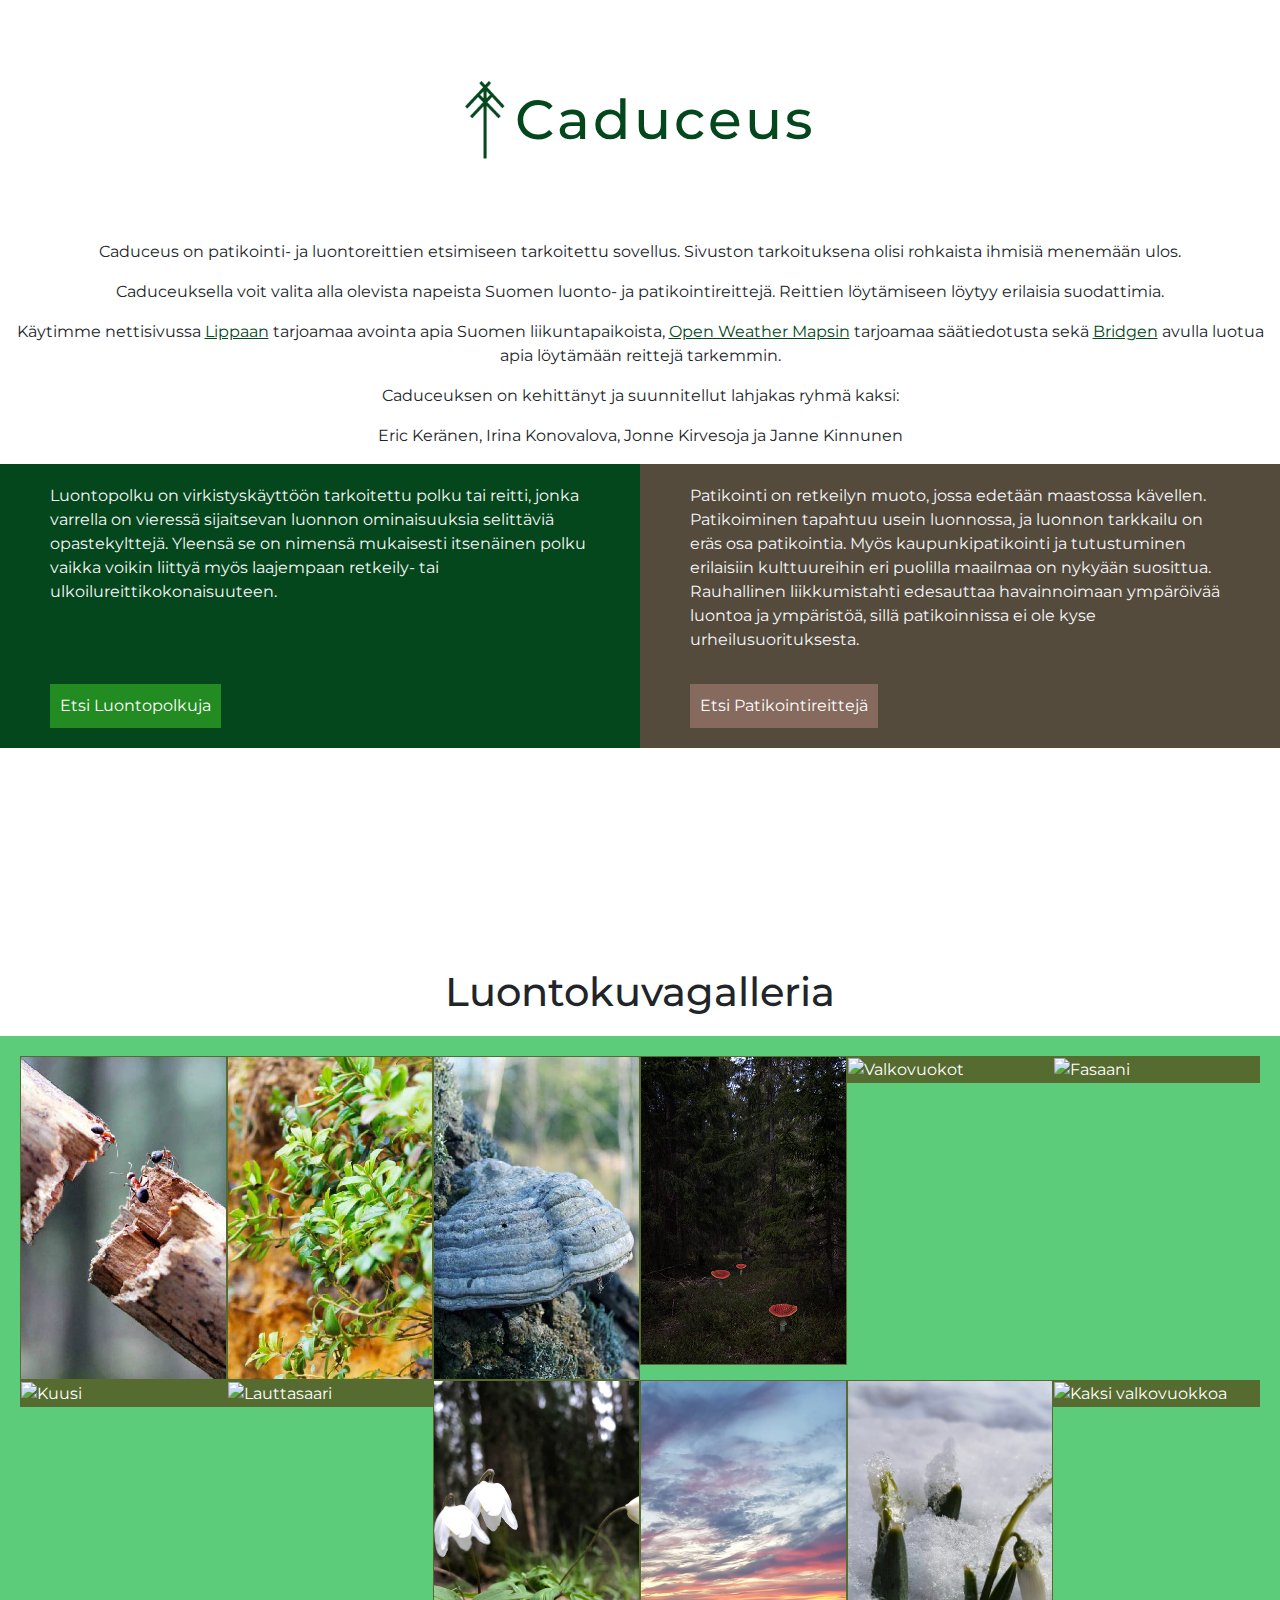
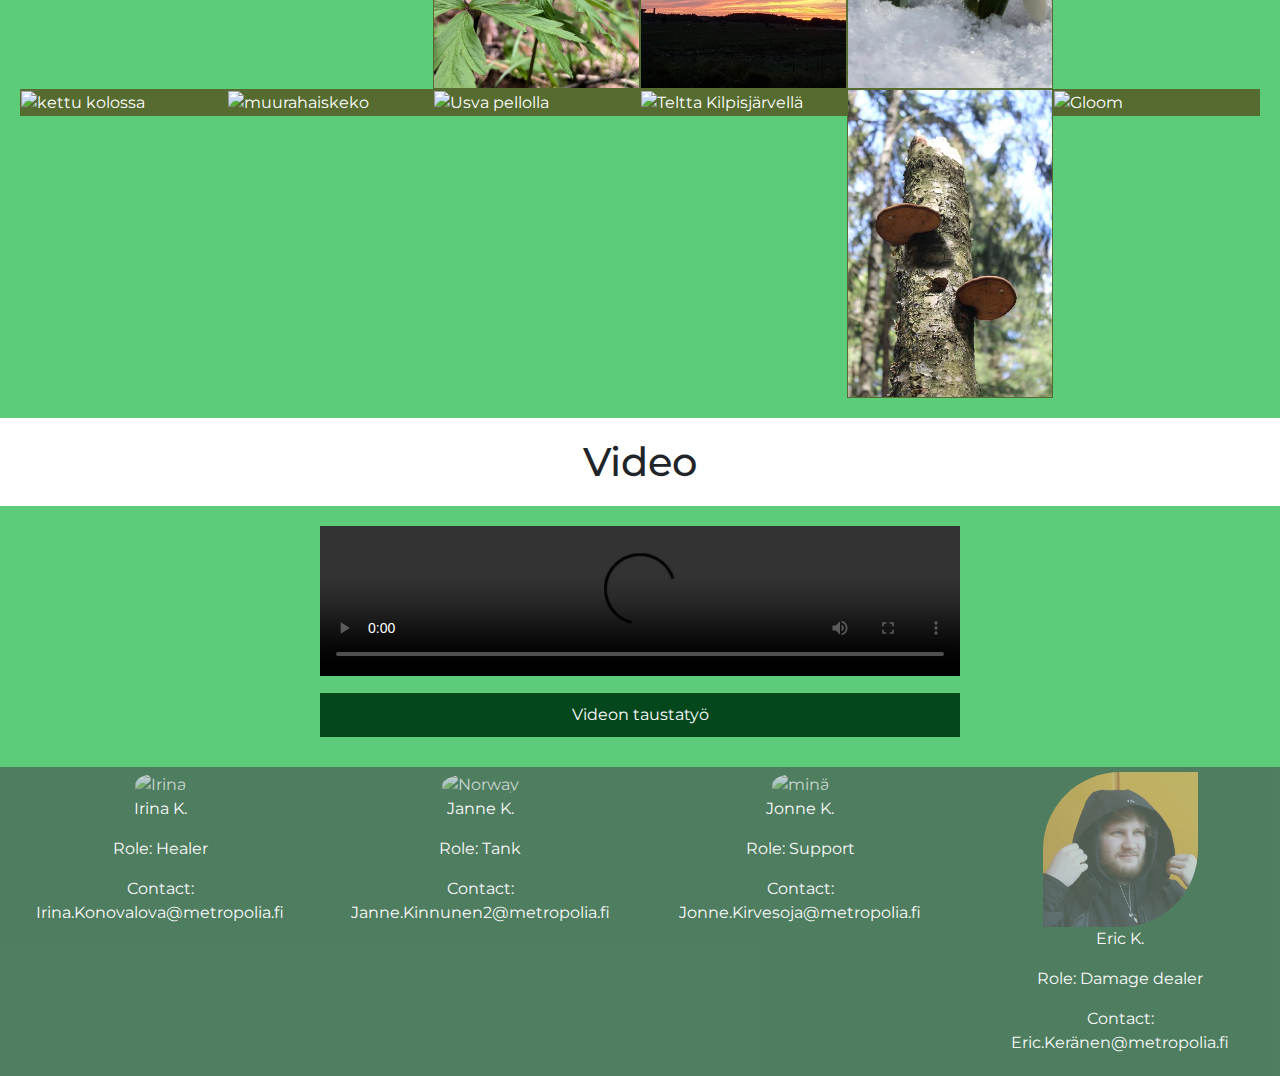
==== commit 63d6a8d1: "Merge branch 'master' of https://github.com/Mahamurahti/WebProjekti" ====
--- a/index.html
+++ b/index.html
@@ -21,7 +21,7 @@
         <p>Caduceus on patikointi- ja luontoreittien etsimiseen tarkoitettu sovellus. Sivuston tarkoituksena olisi rohkaista ihmisiä menemään ulos.</p>
         <p>Caduceuksella voit valita alla olevista napeista Suomen luonto- ja patikointireittejä. Reittien löytämiseen löytyy erilaisia suodattimia.</p>
         <p>Käytimme nettisivussa <a href="https://www.lipas.fi/etusivu" target="_blank">Lippaan</a> tarjoamaa avointa apia Suomen liikuntapaikoista,
-            <a href="https://openweathermap.org/" target="_blank">Open Weather Mapsin</a> tarjoamaa säätiedotusta <br>
+            <a href="https://openweathermap.org/" target="_blank">Open Weather Mapsin</a> tarjoamaa säätiedotusta
             sekä <a href="https://bridge.buddyweb.fr/docs/hikingtrails" target="_blank">Bridgen</a> avulla luotua apia löytämään reittejä tarkemmin.</p>
         <p>Caduceuksen on kehittänyt ja suunnitellut lahjakas ryhmä kaksi:</p>
         <p>Eric Keränen, Irina Konovalova, Jonne Kirvesoja ja Janne Kinnunen</p>
@@ -50,7 +50,7 @@
     <div id="weather">
         <!--WEATHER INFORMATION-->
     </div>
-    <div class="row">
+    <!--div class="row">
         <div class="column">
             <img src="images/banner/metsa_tie.JPG" alt="lowerBanner1" style="width:100%">
         </div>
@@ -69,7 +69,7 @@
         <div class="column">
             <img src="images/placeholder6.jpg" alt="lowerBanner6" style="width:100%">
         </div>
-    </div>
+    </div-->
     <div class="imageSection">
         <h1>Luontokuvagalleria</h1>
         <div class="imageList">
@@ -99,13 +99,14 @@
                     <img src="images/small/meri_small_long.jpg" alt="Lauttasaari">
                 </a></li>
                 <li class="column"><a href="images/big/landeKukka2.jpg" data-lightbox="image-set" data-title="Kolme kukkaa (alunperin kaksi arvaatko mikä lisätty?)">
-                    <img src="images/small/landeKukka2-mini.jpg">
+                    <img src="images/small/landeKukka2-mini.jpg" alt="Kolme kukkaa (alunperin kaksi arvaatko mikä lisätty?)">
                 </a></li>
                 <li class="column"><a href="images/big/TaivasLande.JPG" data-lightbox="image-set" data-title="Auringonlasku taivas">
-                    <img src="images/small/TaivasLande-mini.JPG">
+                    <img src="images/small/TaivasLande-mini.JPG" alt="Auringonlasku taivas">
                 </a></li>
                 <li class="column"><a href="images/big/talviKukka.JPG" data-lightbox="image-set" data-title="Lumikukat">
-                    <img src="images/small/talviKukka-mini.JPG">
+                    <img src="images/small/talviKukka-mini.JPG" alt="Lumikukat">
+                </a></li>
                 <li class="column"><a href="images/big/two_flowers.jpg" data-lightbox="image-set" data-title="Kaksi valkovuokkoa">
                     <img src="images/small/two_flowers_small_long.jpg" alt="Kaksi valkovuokkoa">
                 </a></li>
@@ -137,6 +138,7 @@
             <video controls autoplay>
                 <source src="#" type="video/mp4">
             </video>
+            <a href="video.html">Videon taustatyö</a>
         </div>
     </div>
 </main>
@@ -155,7 +157,7 @@
                 Janne.Kinnunen2@metropolia.fi</p>
         </div>
         <div class="contact">
-            <img src="images/profiles/minä.jpg" alt="minä"><p>Jonne K.</p>
+            <img src="images/minä2.jpg" alt="minä"><p>Jonne K.</p>
             <p>Role: Support</p>
             <p>Contact: <br>
                 Jonne.Kirvesoja@metropolia.fi</p>
--- a/css/homepage_style.css
+++ b/css/homepage_style.css
@@ -87,6 +87,43 @@
     height: 100%;
     padding: 20px 50px 80px 50px;
 }
+/* ----------------------------WEATHER-------------------------------- */
+#weather{
+    width: 100%;
+    height: 200px;
+    background-image: url("../images/weather_bg.JPG");
+    background-size: cover;
+    background-position: center;
+    position: relative;
+    display: flex;
+    flex-wrap: wrap;
+    justify-content: center;
+}
+
+#weather h2{
+    margin: 10px;
+    font-size: 40px;
+}
+#weather h2 p{
+    font-size: 20px;
+}
+#weather #temp{
+    margin: 0;
+    font-size: 20px;
+}
+#weather button{
+    position: absolute;
+    left: 45%;
+    right: 45%;
+}
+#weather img{
+    width: 180px;
+    height: 180px;
+    margin: 10px;
+    border: 1px solid white;
+    border-radius: 50%;
+}
+
 /* ----------------------------BUTTONS-------------------------------- */
 a {
     display: block;
@@ -189,6 +226,19 @@
     width: 50%;
     height: auto;
 }
+.video a{
+    margin: 10px 25% 10px 25%;
+    background-color: #04471C;
+    color: white;
+}
+.video a:link, .video a:visited{
+    background-color: #04471C;
+    color: white;
+}
+.video a:hover{
+    background-color: white;
+    color: #04471C;
+}
 /* -----------------------------------FOOTER---------------------------------------- */
 footer{
     position: absolute;
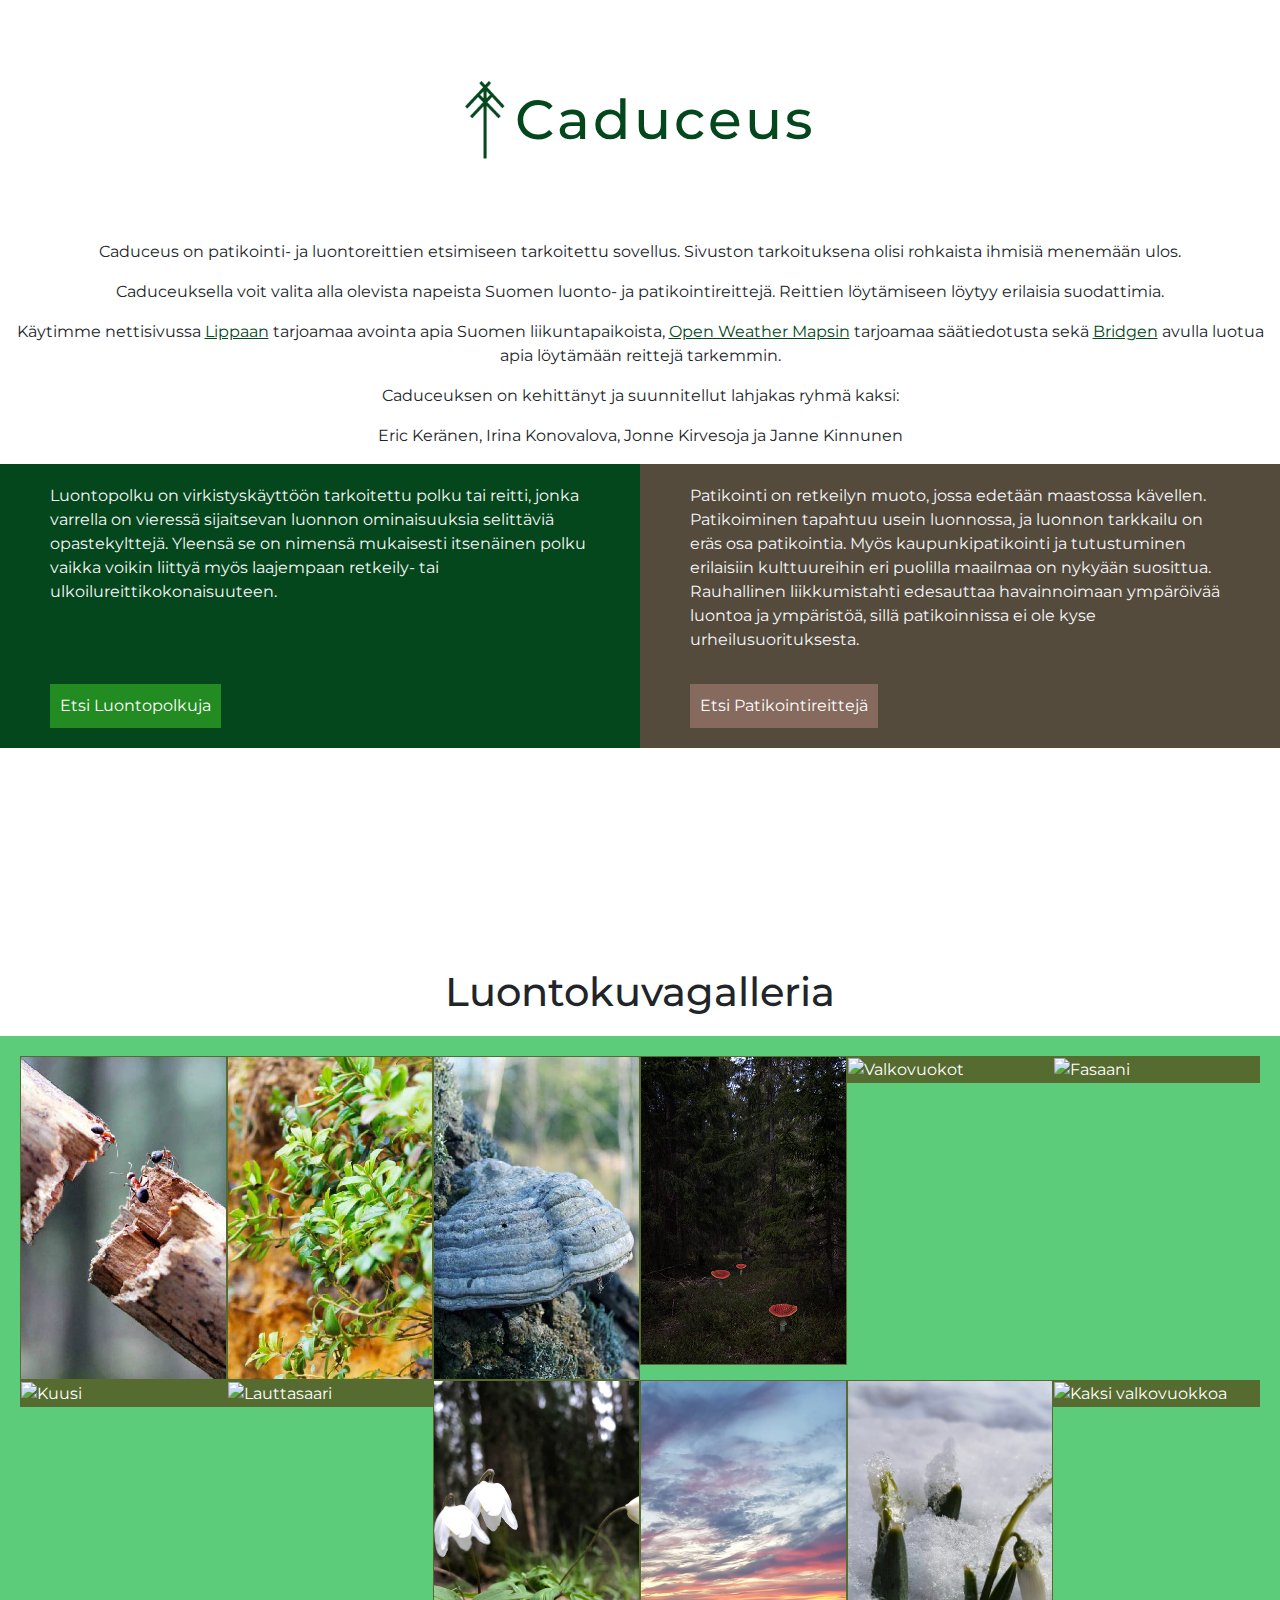
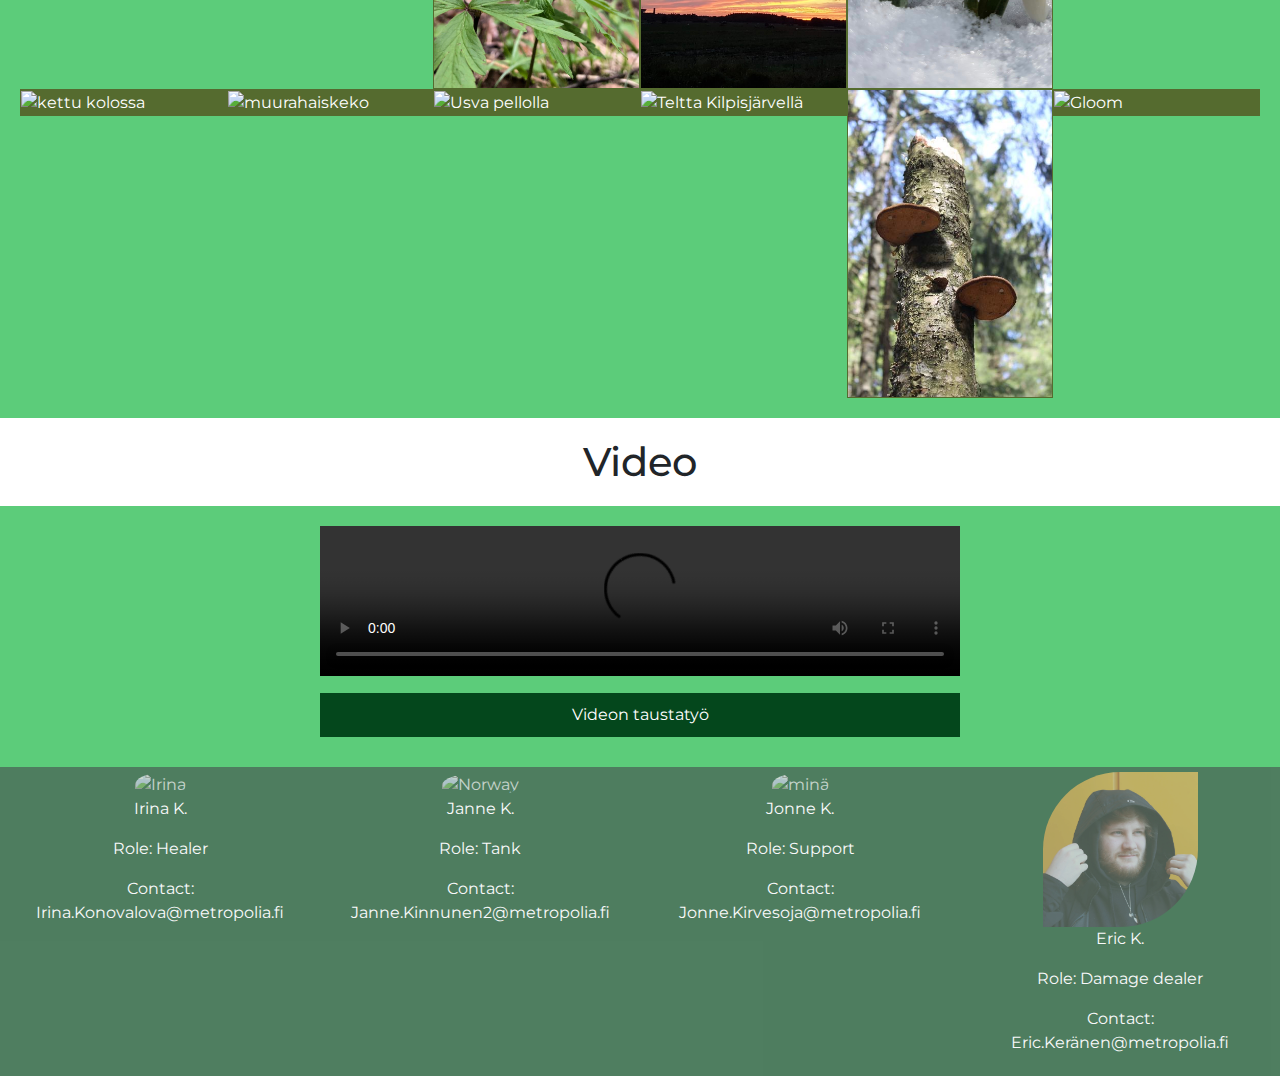
==== commit 2fb764f8: "formatted codes" ====
--- a/index.html
+++ b/index.html
@@ -4,10 +4,11 @@
 
     <meta charset="UTF-8">
     <title>Caduceus</title>
-    <link href="https://stackpath.bootstrapcdn.com/bootstrap/4.4.1/css/bootstrap.min.css" rel="stylesheet" integrity="sha384-Vkoo8x4CGsO3+Hhxv8T/Q5PaXtkKtu6ug5TOeNV6gBiFeWPGFN9MuhOf23Q9Ifjh" crossorigin="anonymous">
-    <link href="css/homepage_style.css" rel="stylesheet" type="text/css" />
+    <link href="https://stackpath.bootstrapcdn.com/bootstrap/4.4.1/css/bootstrap.min.css" rel="stylesheet"
+          integrity="sha384-Vkoo8x4CGsO3+Hhxv8T/Q5PaXtkKtu6ug5TOeNV6gBiFeWPGFN9MuhOf23Q9Ifjh" crossorigin="anonymous">
+    <link href="css/homepage_style.css" rel="stylesheet" type="text/css"/>
     <link href="https://fonts.googleapis.com/css2?family=Montserrat:wght@500&display=swap" rel="stylesheet">
-    <link href="lightbox2-dev/dist/css/lightbox.css" rel="stylesheet" />
+    <link href="lightbox2-dev/dist/css/lightbox.css" rel="stylesheet"/>
 
 </head>
 <body>
@@ -18,11 +19,15 @@
         <h1>Caduceus</h1>
     </div>
     <div class="info">
-        <p>Caduceus on patikointi- ja luontoreittien etsimiseen tarkoitettu sovellus. Sivuston tarkoituksena olisi rohkaista ihmisiä menemään ulos.</p>
-        <p>Caduceuksella voit valita alla olevista napeista Suomen luonto- ja patikointireittejä. Reittien löytämiseen löytyy erilaisia suodattimia.</p>
-        <p>Käytimme nettisivussa <a href="https://www.lipas.fi/etusivu" target="_blank">Lippaan</a> tarjoamaa avointa apia Suomen liikuntapaikoista,
+        <p>Caduceus on patikointi- ja luontoreittien etsimiseen tarkoitettu sovellus. Sivuston tarkoituksena olisi
+            rohkaista ihmisiä menemään ulos.</p>
+        <p>Caduceuksella voit valita alla olevista napeista Suomen luonto- ja patikointireittejä. Reittien löytämiseen
+            löytyy erilaisia suodattimia.</p>
+        <p>Käytimme nettisivussa <a href="https://www.lipas.fi/etusivu" target="_blank">Lippaan</a> tarjoamaa avointa
+            apia Suomen liikuntapaikoista,
             <a href="https://openweathermap.org/" target="_blank">Open Weather Mapsin</a> tarjoamaa säätiedotusta
-            sekä <a href="https://bridge.buddyweb.fr/docs/hikingtrails" target="_blank">Bridgen</a> avulla luotua apia löytämään reittejä tarkemmin.</p>
+            sekä <a href="https://bridge.buddyweb.fr/docs/hikingtrails" target="_blank">Bridgen</a> avulla luotua apia
+            löytämään reittejä tarkemmin.</p>
         <p>Caduceuksen on kehittänyt ja suunnitellut lahjakas ryhmä kaksi:</p>
         <p>Eric Keränen, Irina Konovalova, Jonne Kirvesoja ja Janne Kinnunen</p>
     </div>
@@ -31,17 +36,22 @@
     <div class="row no-gutters">
         <div class="col no-gutters">
             <div class="leftside">
-                <p>Luontopolku on virkistyskäyttöön tarkoitettu polku tai reitti, jonka varrella on vieressä sijaitsevan luonnon
-                    ominaisuuksia selittäviä opastekylttejä. Yleensä se on nimensä mukaisesti itsenäinen polku vaikka voikin
+                <p>Luontopolku on virkistyskäyttöön tarkoitettu polku tai reitti, jonka varrella on vieressä sijaitsevan
+                    luonnon
+                    ominaisuuksia selittäviä opastekylttejä. Yleensä se on nimensä mukaisesti itsenäinen polku vaikka
+                    voikin
                     liittyä myös laajempaan retkeily- tai ulkoilureittikokonaisuuteen.</p>
                 <a href="luontopolku.html">Etsi Luontopolkuja</a>
             </div>
         </div>
         <div class="col no-gutters">
             <div class="rightside">
-                <p>Patikointi on retkeilyn muoto, jossa edetään maastossa kävellen. Patikoiminen tapahtuu usein luonnossa, ja
-                    luonnon tarkkailu on eräs osa patikointia. Myös kaupunkipatikointi ja tutustuminen erilaisiin kulttuureihin
-                    eri puolilla maailmaa on nykyään suosittua. Rauhallinen liikkumistahti edesauttaa havainnoimaan ympäröivää
+                <p>Patikointi on retkeilyn muoto, jossa edetään maastossa kävellen. Patikoiminen tapahtuu usein
+                    luonnossa, ja
+                    luonnon tarkkailu on eräs osa patikointia. Myös kaupunkipatikointi ja tutustuminen erilaisiin
+                    kulttuureihin
+                    eri puolilla maailmaa on nykyään suosittua. Rauhallinen liikkumistahti edesauttaa havainnoimaan
+                    ympäröivää
                     luontoa ja ympäristöä, sillä patikoinnissa ei ole kyse urheilusuorituksesta.</p>
                 <a href="patikointi.html">Etsi Patikointireittejä</a>
             </div>
@@ -74,19 +84,24 @@
         <h1>Luontokuvagalleria</h1>
         <div class="imageList">
             <ul class="row">
-                <li class="column"><a href="images/big/ants_working_together.jpg" data-lightbox="image-set" data-title="Muurahaiset tekevät yhteistyötä">
+                <li class="column"><a href="images/big/ants_working_together.jpg" data-lightbox="image-set"
+                                      data-title="Muurahaiset tekevät yhteistyötä">
                     <img src="images/small/ants_working_together_small_long.jpg" alt="Muurahaiset tekevät yhteistyötä">
                 </a></li>
-                <li class="column"><a href="images/big/bush_vibrant.jpg" data-lightbox="image-set" data-title="Kasvi jyrkänteellä">
+                <li class="column"><a href="images/big/bush_vibrant.jpg" data-lightbox="image-set"
+                                      data-title="Kasvi jyrkänteellä">
                     <img src="images/small/bush_vibrant_small_long.jpg" alt="Kasvi hyrkänteellä">
                 </a></li>
-                <li class="column"><a href="images/big/kaapa_mushroom.jpg" data-lightbox="image-set" data-title="Kääpäsieni">
+                <li class="column"><a href="images/big/kaapa_mushroom.jpg" data-lightbox="image-set"
+                                      data-title="Kääpäsieni">
                     <img src="images/small/kaapa_mushroom_small_long.jpg" alt="Kääpäsieni">
                 </a></li>
-                <li class="column"><a href="images/big/shrooms_big.jpg" data-lightbox="image-set" data-title="Sienet lisätty kuvaan">
+                <li class="column"><a href="images/big/shrooms_big.jpg" data-lightbox="image-set"
+                                      data-title="Sienet lisätty kuvaan">
                     <img src="images/small/shrooms_small.jpg" alt="Sienet">
                 </a></li>
-                <li class="column"><a href="images/big/valkovuokot_big.jpg" data-lightbox="image-set" data-title="Valkovuokot">
+                <li class="column"><a href="images/big/valkovuokot_big.jpg" data-lightbox="image-set"
+                                      data-title="Valkovuokot">
                     <img src="images/small/valkovuokot_small_long.jpg" alt="Valkovuokot">
                 </a></li>
                 <li class="column"><a href="images/big/fasaani_big.jpg" data-lightbox="image-set" data-title="Fasaani">
@@ -98,34 +113,44 @@
                 <li class="column"><a href="images/big/meri_big.jpg" data-lightbox="image-set" data-title="Lauttasaari">
                     <img src="images/small/meri_small_long.jpg" alt="Lauttasaari">
                 </a></li>
-                <li class="column"><a href="images/big/landeKukka2.jpg" data-lightbox="image-set" data-title="Kolme kukkaa (alunperin kaksi arvaatko mikä lisätty?)">
-                    <img src="images/small/landeKukka2-mini.jpg" alt="Kolme kukkaa (alunperin kaksi arvaatko mikä lisätty?)">
-                </a></li>
-                <li class="column"><a href="images/big/TaivasLande.JPG" data-lightbox="image-set" data-title="Auringonlasku taivas">
+                <li class="column"><a href="images/big/landeKukka2.jpg" data-lightbox="image-set"
+                                      data-title="Kolme kukkaa (alunperin kaksi arvaatko mikä lisätty?)">
+                    <img src="images/small/landeKukka2-mini.jpg"
+                         alt="Kolme kukkaa (alunperin kaksi arvaatko mikä lisätty?)">
+                </a></li>
+                <li class="column"><a href="images/big/TaivasLande.JPG" data-lightbox="image-set"
+                                      data-title="Auringonlasku taivas">
                     <img src="images/small/TaivasLande-mini.JPG" alt="Auringonlasku taivas">
                 </a></li>
                 <li class="column"><a href="images/big/talviKukka.JPG" data-lightbox="image-set" data-title="Lumikukat">
                     <img src="images/small/talviKukka-mini.JPG" alt="Lumikukat">
                 </a></li>
-                <li class="column"><a href="images/big/two_flowers.jpg" data-lightbox="image-set" data-title="Kaksi valkovuokkoa">
+                <li class="column"><a href="images/big/two_flowers.jpg" data-lightbox="image-set"
+                                      data-title="Kaksi valkovuokkoa">
                     <img src="images/small/two_flowers_small_long.jpg" alt="Kaksi valkovuokkoa">
                 </a></li>
-                <li class="column"><a href="images/big/kettu_big.jpg" data-lightbox="image-set" data-title="Kettu kolossa">
+                <li class="column"><a href="images/big/kettu_big.jpg" data-lightbox="image-set"
+                                      data-title="Kettu kolossa. Kettu lisätty kuvaan.">
                     <img src="images/small/kettu_small_long.jpg" alt="kettu kolossa">
                 </a></li>
-                <li class="column"><a href="images/big/muurahaiskeko_big.jpg" data-lightbox="image-set" data-title="Muurahaiskeko">
+                <li class="column"><a href="images/big/muurahaiskeko_big.jpg" data-lightbox="image-set"
+                                      data-title="Muurahaiskeko">
                     <img src="images/small/muurahaiskeko_small_long.jpg" alt="muurahaiskeko">
                 </a></li>
-                <li class="column"><a href="images/big/usva_big.jpg" data-lightbox="image-set" data-title="Usva pellolla">
+                <li class="column"><a href="images/big/usva_big.jpg" data-lightbox="image-set"
+                                      data-title="Usva pellolla">
                     <img src="images/small/usva_small_long.jpg" alt="Usva pellolla">
                 </a></li>
-                <li class="column"><a href="images/big/teltta_big.jpg" data-lightbox="image-set" data-title="Leiri kilpisjärvellä">
+                <li class="column"><a href="images/big/teltta_big.jpg" data-lightbox="image-set"
+                                      data-title="Leiri kilpisjärvellä">
                     <img src="images/small/teltta_small_long.jpg" alt="Teltta Kilpisjärvellä">
                 </a></li>
-                <li class="column"><a href="images/big/kaksi_kaapaa.jpg" data-lightbox="image-set" data-title="Kaksi kääpää">
+                <li class="column"><a href="images/big/kaksi_kaapaa.jpg" data-lightbox="image-set"
+                                      data-title="Kaksi kääpää">
                     <img src="images/small/kaksi_kaapaa_small_long.jpg" alt="Kaksi kääpää">
                 </a></li>
-                <li class="column"><a href="images/big/lauttasaari3_big.jpg" data-lightbox="image-set" data-title="Gloom">
+                <li class="column"><a href="images/big/lauttasaari3_big.jpg" data-lightbox="image-set"
+                                      data-title="Gloom">
                     <img src="images/small/lauttasaari3_small.jpg" alt="Gloom">
                 </a></li>
 
@@ -145,25 +170,29 @@
 <footer>
     <div class="bottomInfo">
         <div class="contact">
-            <img src="images/profiles/irina_profile_resized.jpg" alt="Irina"><p>Irina K.</p>
+            <img src="images/profiles/irina_profile_resized.jpg" alt="Irina">
+            <p>Irina K.</p>
             <p>Role: Healer</p>
             <p>Contact: <br>
                 Irina.Konovalova@metropolia.fi</p>
         </div>
         <div class="contact">
-            <img src="images/profiles/lepaa.jpg" alt="Norway"><p>Janne K.</p>
+            <img src="images/profiles/lepaa.jpg" alt="Norway">
+            <p>Janne K.</p>
             <p>Role: Tank</p>
             <p>Contact: <br>
                 Janne.Kinnunen2@metropolia.fi</p>
         </div>
         <div class="contact">
-            <img src="images/minä2.jpg" alt="minä"><p>Jonne K.</p>
+            <img src="images/minä2.jpg" alt="minä">
+            <p>Jonne K.</p>
             <p>Role: Support</p>
             <p>Contact: <br>
                 Jonne.Kirvesoja@metropolia.fi</p>
         </div>
         <div class="contact">
-            <img src="images/profiles/eric_profile_resized.JPG" alt="Picture of Eric"><p>Eric K.</p>
+            <img src="images/profiles/eric_profile_resized.JPG" alt="Picture of Eric">
+            <p>Eric K.</p>
             <p>Role: Damage dealer</p>
             <p>Contact: <br>
                 Eric.Keränen@metropolia.fi</p>
--- a/css/homepage_style.css
+++ b/css/homepage_style.css
@@ -20,6 +20,7 @@
     margin: 0;
     background-color: white;
 }
+
 .heading {
     position: relative;
     height: 15em;
@@ -27,68 +28,82 @@
     align-items: center;
     justify-content: center;
 }
-.heading img{
+
+.heading img {
     width: 40px;
     margin-right: 10px;
 }
-.heading h1{
+
+.heading h1 {
     text-align: center;
     font-size: 55px;
     letter-spacing: 3px;
     margin: 0;
     color: #04471C;
 }
+
 .info {
     text-align: center;
 }
-.info a{
+
+.info a {
     all: unset;
 }
-.info a:link, .info a:visited{
+
+.info a:link, .info a:visited {
     all: unset;
 }
-.info a:hover{
+
+.info a:hover {
     all: unset;
 }
-.info a{
+
+.info a {
     color: #04471C;
 }
-.info a:link, .info a:visited{
+
+.info a:link, .info a:visited {
     color: #04471C;
     text-decoration: underline;
 }
-.info a:hover{
-    background-color: #04471C;
-    color: white;
-}
+
+.info a:hover {
+    background-color: #04471C;
+    color: white;
+}
+
 /* -----------------------------------MAIN---------------------------------------- */
 /* This height determines the size of the main element */
-main{
+main {
     position: relative;
     height: 100%;
 }
-.leftside .rightside{
+
+.leftside .rightside {
     height: 100%;
     width: 100%;
 }
+
 /* Nature Trail Side */
 /* Changing the padding's third value stretches the info */
-.leftside{
+.leftside {
     background-color: #04471C;
     color: #F7F7F9;
     height: 100%;
     padding: 20px 50px 80px 50px;
 }
+
 /* Hiking Trail Side */
 /* Changing the padding's third value stretches the info */
-.rightside{
+.rightside {
     background-color: #544B3D;
     color: #F7F7F9;
     height: 100%;
     padding: 20px 50px 80px 50px;
 }
+
 /* ----------------------------WEATHER-------------------------------- */
-#weather{
+#weather {
     width: 100%;
     height: 200px;
     background-image: url("../images/weather_bg.JPG");
@@ -100,23 +115,27 @@
     justify-content: center;
 }
 
-#weather h2{
+#weather h2 {
     margin: 10px;
     font-size: 40px;
 }
-#weather h2 p{
+
+#weather h2 p {
     font-size: 20px;
 }
-#weather #temp{
+
+#weather #temp {
     margin: 0;
     font-size: 20px;
 }
-#weather button{
+
+#weather button {
     position: absolute;
     left: 45%;
     right: 45%;
 }
-#weather img{
+
+#weather img {
     width: 180px;
     height: 180px;
     margin: 10px;
@@ -129,34 +148,41 @@
     display: block;
     color: white;
 }
-a:link, a:visited{
+
+a:link, a:visited {
     background-color: darkolivegreen;
     color: white;
     text-decoration: none;
     padding: 10px;
 }
-a:hover{
+
+a:hover {
     background-color: white;
     color: #04471C
 }
-.leftside a{
+
+.leftside a {
     position: absolute;
     bottom: 20px;
     background-color: forestgreen;
 }
-.leftside a:hover{
+
+.leftside a:hover {
     color: forestgreen;
     background-color: white;
 }
-.rightside a{
+
+.rightside a {
     position: absolute;
     bottom: 20px;
     background-color: #856A5D;
 }
-.rightside a:hover{
+
+.rightside a:hover {
     color: #856A5D;
     background-color: white;
 }
+
 /* ---------------------------IMAGES---------------------------------- */
 /* Images below info (change width depending on how many images there are) */
 .column {
@@ -164,28 +190,33 @@
     /* Default image count: 6 */
     width: 16.66666666666666666667%;
 }
-.row{
-    width: 100%;
-    margin: 0;
-}
+
+.row {
+    width: 100%;
+    margin: 0;
+}
+
 /* ----------------------------NATURE GALLERY-------------------------- */
-main h1{
+main h1 {
     text-align: center;
     width: 100%;
     padding: 20px 0px 20px 0px;
     background-color: white;
     margin: 0;
 }
-.imageSection{
-    position: relative;
-}
-.imageList{
+
+.imageSection {
+    position: relative;
+}
+
+.imageList {
     background-color: #5ccc7a;
     width: 100%;
     height: 25%;
     margin: 0;
 }
-ul{
+
+ul {
     display: flex;
     flex-wrap: wrap;
     justify-content: center;
@@ -193,58 +224,70 @@
     padding: 20px 20px 20px 20px;
     list-style-type: none;
 }
-ul .column{
+
+ul .column {
     position: relative;
     float: none;
     width: 16.6666666666666666667%;
 }
-li img{
-    width: 100%;
-}
-li a:link, li a:visited{
+
+li img {
+    width: 100%;
+}
+
+li a:link, li a:visited {
     width: 100%;
     padding: 1px;
 }
-@media screen and (max-width: 1080px){
-    ul .column{
+
+@media screen and (max-width: 1080px) {
+    ul .column {
         width: 25%;
     }
 }
-@media screen and (max-width: 600px){
-    ul .column{
+
+@media screen and (max-width: 600px) {
+    ul .column {
         width: 33.33333333333333333333%;
     }
 }
+
 /* -----------------------------------VIDEO---------------------------------------- */
 .video {
     text-align: center;
     padding: 20px 0px 20px 0px;
     background-color: #5ccc7a;
 }
-video{
+
+video {
     min-width: 400px;
     width: 50%;
     height: auto;
 }
-.video a{
+
+.video a {
     margin: 10px 25% 10px 25%;
     background-color: #04471C;
     color: white;
 }
-.video a:link, .video a:visited{
-    background-color: #04471C;
-    color: white;
-}
-.video a:hover{
+
+.video a:link, .video a:visited {
+    background-color: #04471C;
+    color: white;
+}
+
+.video a:hover {
     background-color: white;
     color: #04471C;
 }
+
 /* -----------------------------------FOOTER---------------------------------------- */
-footer{
+footer {
     position: absolute;
     bottom: 0;
     width: 100%;
 }
+
 .bottomInfo {
     position: absolute;
     opacity: 0.7;
@@ -252,36 +295,44 @@
     color: #F7F7F9;
     width: 100%;
 }
+
 .bottomInfo:hover {
     opacity: 1;
 }
+
 .contact img {
     width: 50%;
     border-radius: 50% 0% 50% 0%;
     opacity: 0.7;
 }
-.contact img:hover{
+
+.contact img:hover {
     opacity: 1;
 }
-.contact{
+
+.contact {
     float: left;
     width: 25%;
     padding: 5px;
     text-align: center;
 }
-@media screen and (max-width: 1080px){
-    .contact{
+
+@media screen and (max-width: 1080px) {
+    .contact {
         width: 50%;
     }
-    .contact img{
+
+    .contact img {
         width: 50%;
     }
 }
-@media screen and (max-width: 600px){
-    .contact{
+
+@media screen and (max-width: 600px) {
+    .contact {
         width: 100%;
     }
-    .contact img{
+
+    .contact img {
         width: 30%;
     }
 }
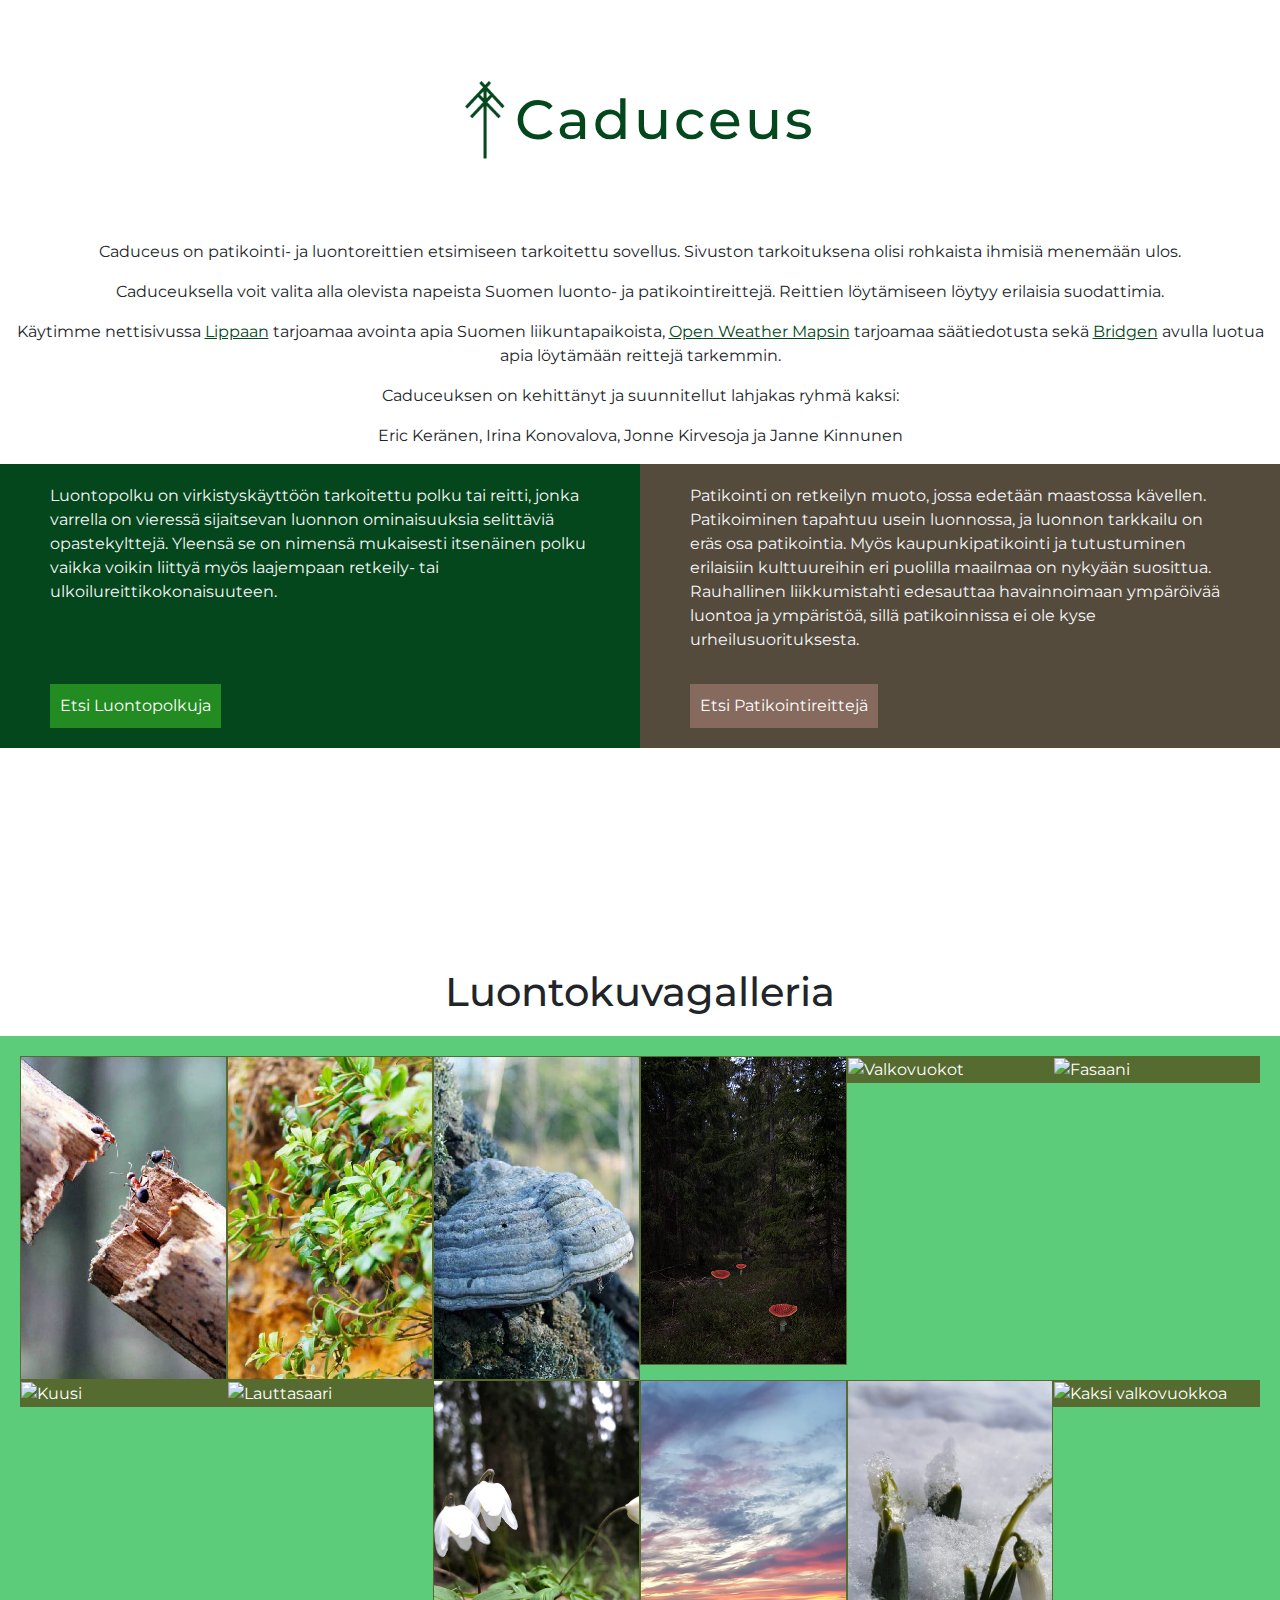
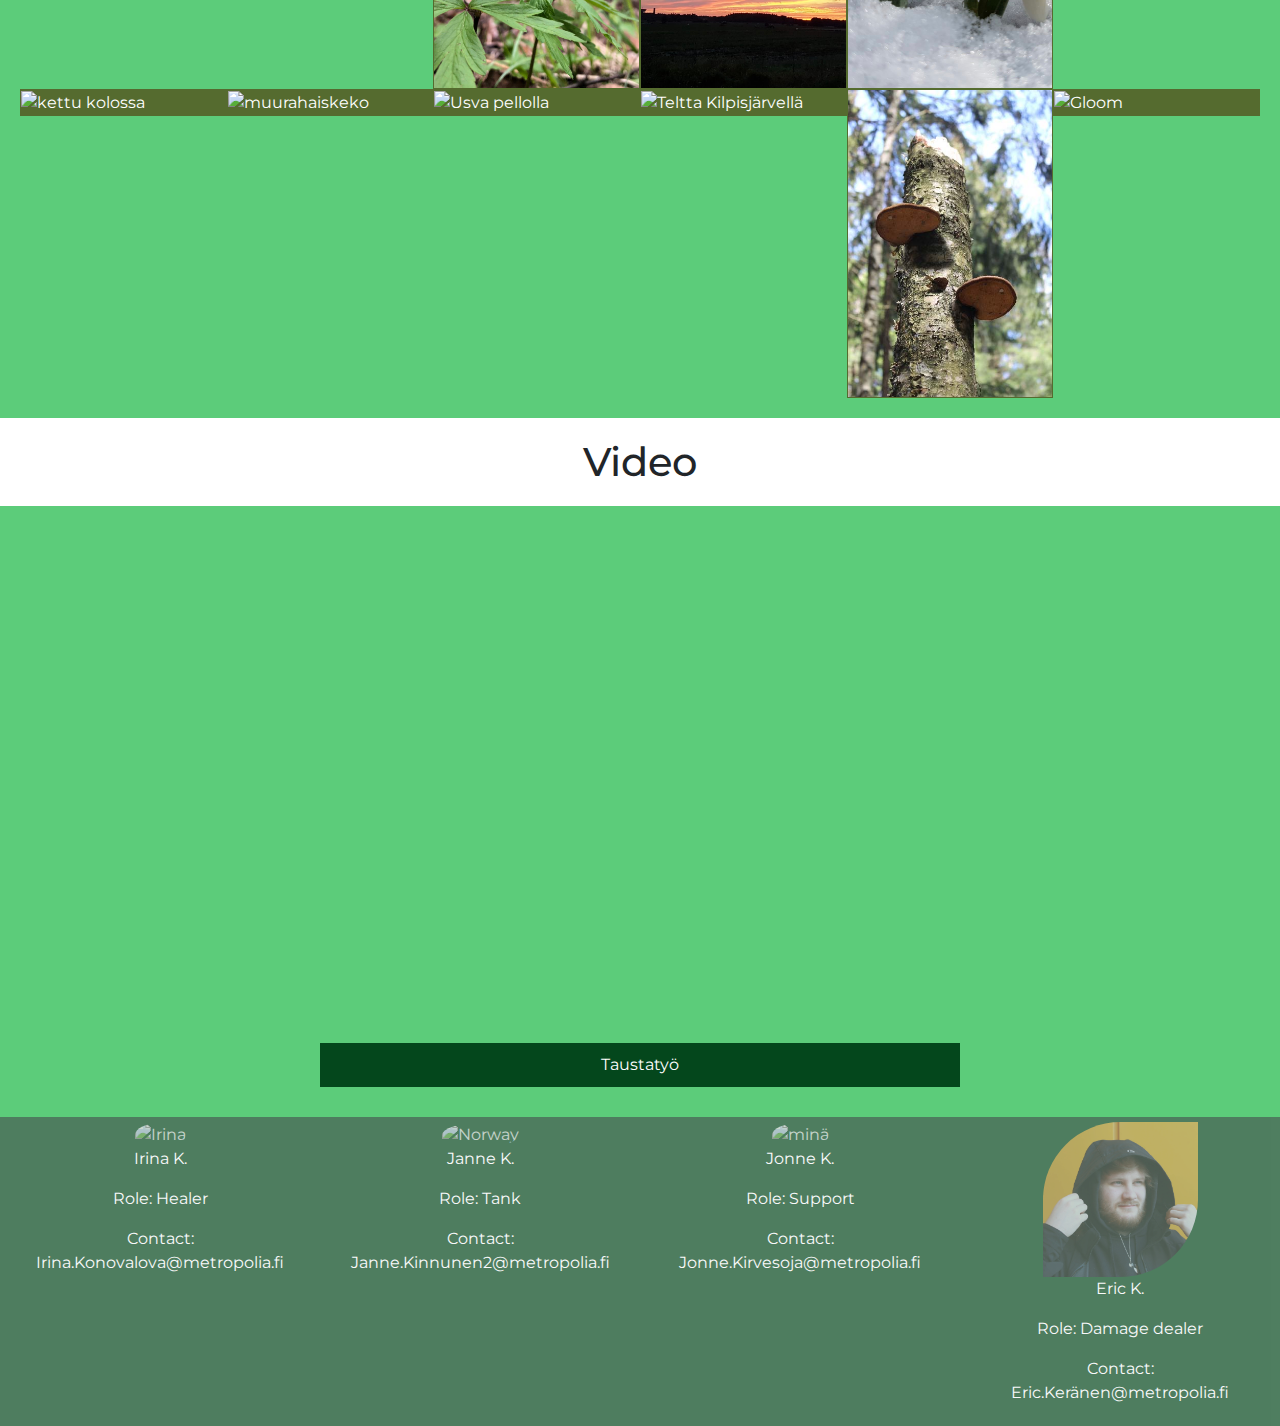
==== commit 9627cf57: "Finalized :)" ====
--- a/index.html
+++ b/index.html
@@ -41,7 +41,7 @@
                     ominaisuuksia selittäviä opastekylttejä. Yleensä se on nimensä mukaisesti itsenäinen polku vaikka
                     voikin
                     liittyä myös laajempaan retkeily- tai ulkoilureittikokonaisuuteen.</p>
-                <a href="luontopolku.html">Etsi Luontopolkuja</a>
+                <a href="https://users.metropolia.fi/~erick/Caduceus/luontopolku.html">Etsi Luontopolkuja</a>
             </div>
         </div>
         <div class="col no-gutters">
@@ -53,55 +53,30 @@
                     eri puolilla maailmaa on nykyään suosittua. Rauhallinen liikkumistahti edesauttaa havainnoimaan
                     ympäröivää
                     luontoa ja ympäristöä, sillä patikoinnissa ei ole kyse urheilusuorituksesta.</p>
-                <a href="patikointi.html">Etsi Patikointireittejä</a>
+                <a href="https://users.metropolia.fi/~erick/Caduceus/patikointi.html">Etsi Patikointireittejä</a>
             </div>
         </div>
     </div>
     <div id="weather">
         <!--WEATHER INFORMATION-->
     </div>
-    <!--div class="row">
-        <div class="column">
-            <img src="images/banner/metsa_tie.JPG" alt="lowerBanner1" style="width:100%">
-        </div>
-        <div class="column">
-            <img src="images/banner/puunrunko.JPG" alt="lowerBanner2" style="width:100%">
-        </div>
-        <div class="column">
-            <img src="images/banner/skogen.jpg" alt="lowerBanner3" style="width:100%">
-        </div>
-        <div class="column">
-            <img src="images/placeholder4.JPG" alt="lowerBanner4" style="width:100%">
-        </div>
-        <div class="column">
-            <img src="images/placeholder5.JPG" alt="lowerBanner5" style="width:100%">
-        </div>
-        <div class="column">
-            <img src="images/placeholder6.jpg" alt="lowerBanner6" style="width:100%">
-        </div>
-    </div-->
     <div class="imageSection">
         <h1>Luontokuvagalleria</h1>
         <div class="imageList">
             <ul class="row">
-                <li class="column"><a href="images/big/ants_working_together.jpg" data-lightbox="image-set"
-                                      data-title="Muurahaiset tekevät yhteistyötä">
+                <li class="column"><a href="images/big/ants_working_together.jpg" data-lightbox="image-set" data-title="Muurahaiset tekevät yhteistyötä (lisätty kaksi muurahaista lisää)">
                     <img src="images/small/ants_working_together_small_long.jpg" alt="Muurahaiset tekevät yhteistyötä">
                 </a></li>
-                <li class="column"><a href="images/big/bush_vibrant.jpg" data-lightbox="image-set"
-                                      data-title="Kasvi jyrkänteellä">
+                <li class="column"><a href="images/big/bush_vibrant.jpg" data-lightbox="image-set" data-title="Kasvi jyrkänteellä">
                     <img src="images/small/bush_vibrant_small_long.jpg" alt="Kasvi hyrkänteellä">
                 </a></li>
-                <li class="column"><a href="images/big/kaapa_mushroom.jpg" data-lightbox="image-set"
-                                      data-title="Kääpäsieni">
+                <li class="column"><a href="images/big/kaapa_mushroom.jpg" data-lightbox="image-set" data-title="Kääpäsieni">
                     <img src="images/small/kaapa_mushroom_small_long.jpg" alt="Kääpäsieni">
                 </a></li>
-                <li class="column"><a href="images/big/shrooms_big.jpg" data-lightbox="image-set"
-                                      data-title="Sienet lisätty kuvaan">
+                <li class="column"><a href="images/big/shrooms_big.jpg" data-lightbox="image-set" data-title="Sienet lisätty kuvaan">
                     <img src="images/small/shrooms_small.jpg" alt="Sienet">
                 </a></li>
-                <li class="column"><a href="images/big/valkovuokot_big.jpg" data-lightbox="image-set"
-                                      data-title="Valkovuokot">
+                <li class="column"><a href="images/big/valkovuokot_big.jpg" data-lightbox="image-set" data-title="Valkovuokot">
                     <img src="images/small/valkovuokot_small_long.jpg" alt="Valkovuokot">
                 </a></li>
                 <li class="column"><a href="images/big/fasaani_big.jpg" data-lightbox="image-set" data-title="Fasaani">
@@ -113,44 +88,34 @@
                 <li class="column"><a href="images/big/meri_big.jpg" data-lightbox="image-set" data-title="Lauttasaari">
                     <img src="images/small/meri_small_long.jpg" alt="Lauttasaari">
                 </a></li>
-                <li class="column"><a href="images/big/landeKukka2.jpg" data-lightbox="image-set"
-                                      data-title="Kolme kukkaa (alunperin kaksi arvaatko mikä lisätty?)">
-                    <img src="images/small/landeKukka2-mini.jpg"
-                         alt="Kolme kukkaa (alunperin kaksi arvaatko mikä lisätty?)">
+                <li class="column"><a href="images/big/landeKukka2.jpg" data-lightbox="image-set" data-title="Kolme kukkaa (alunperin kaksi arvaatko mikä lisätty?)">
+                    <img src="images/small/landeKukka2-mini.jpg" alt="Kolme kukkaa (alunperin kaksi arvaatko mikä lisätty?)">
                 </a></li>
-                <li class="column"><a href="images/big/TaivasLande.JPG" data-lightbox="image-set"
-                                      data-title="Auringonlasku taivas">
+                <li class="column"><a href="images/big/TaivasLande.JPG" data-lightbox="image-set" data-title="Auringonlasku taivas">
                     <img src="images/small/TaivasLande-mini.JPG" alt="Auringonlasku taivas">
                 </a></li>
                 <li class="column"><a href="images/big/talviKukka.JPG" data-lightbox="image-set" data-title="Lumikukat">
                     <img src="images/small/talviKukka-mini.JPG" alt="Lumikukat">
                 </a></li>
-                <li class="column"><a href="images/big/two_flowers.jpg" data-lightbox="image-set"
-                                      data-title="Kaksi valkovuokkoa">
+                <li class="column"><a href="images/big/two_flowers.jpg" data-lightbox="image-set" data-title="Kaksi valkovuokkoa (toinen lisätty)">
                     <img src="images/small/two_flowers_small_long.jpg" alt="Kaksi valkovuokkoa">
                 </a></li>
-                <li class="column"><a href="images/big/kettu_big.jpg" data-lightbox="image-set"
-                                      data-title="Kettu kolossa. Kettu lisätty kuvaan.">
+                <li class="column"><a href="images/big/kettu_big.jpg" data-lightbox="image-set" data-title="Kettu kolossa. Kettu lisätty kuvaan.">
                     <img src="images/small/kettu_small_long.jpg" alt="kettu kolossa">
                 </a></li>
-                <li class="column"><a href="images/big/muurahaiskeko_big.jpg" data-lightbox="image-set"
-                                      data-title="Muurahaiskeko">
+                <li class="column"><a href="images/big/muurahaiskeko_big.jpg" data-lightbox="image-set" data-title="Muurahaiskeko">
                     <img src="images/small/muurahaiskeko_small_long.jpg" alt="muurahaiskeko">
                 </a></li>
-                <li class="column"><a href="images/big/usva_big.jpg" data-lightbox="image-set"
-                                      data-title="Usva pellolla">
+                <li class="column"><a href="images/big/usva_big.jpg" data-lightbox="image-set" data-title="Usva pellolla">
                     <img src="images/small/usva_small_long.jpg" alt="Usva pellolla">
                 </a></li>
-                <li class="column"><a href="images/big/teltta_big.jpg" data-lightbox="image-set"
-                                      data-title="Leiri kilpisjärvellä">
+                <li class="column"><a href="images/big/teltta_big.jpg" data-lightbox="image-set" data-title="Leiri kilpisjärvellä">
                     <img src="images/small/teltta_small_long.jpg" alt="Teltta Kilpisjärvellä">
                 </a></li>
-                <li class="column"><a href="images/big/kaksi_kaapaa.jpg" data-lightbox="image-set"
-                                      data-title="Kaksi kääpää">
+                <li class="column"><a href="images/big/kaksi_kaapaa.jpg" data-lightbox="image-set" data-title="Kaksi kääpää (toinen lisätty)">
                     <img src="images/small/kaksi_kaapaa_small_long.jpg" alt="Kaksi kääpää">
                 </a></li>
-                <li class="column"><a href="images/big/lauttasaari3_big.jpg" data-lightbox="image-set"
-                                      data-title="Gloom">
+                <li class="column"><a href="images/big/lauttasaari3_big.jpg" data-lightbox="image-set" data-title="Gloom">
                     <img src="images/small/lauttasaari3_small.jpg" alt="Gloom">
                 </a></li>
 
@@ -160,10 +125,8 @@
     <div class="videoSection">
         <h1>Video</h1>
         <div class="video">
-            <video controls autoplay>
-                <source src="#" type="video/mp4">
-            </video>
-            <a href="video.html">Videon taustatyö</a>
+            <iframe width="50%" height="500px" src="https://www.youtube.com/embed/Tc1vylWTfCs" frameborder="0" allow="accelerometer; autoplay; encrypted-media; gyroscope; picture-in-picture" allowfullscreen></iframe>
+            <a href="taustatyo.html">Taustatyö</a>
         </div>
     </div>
 </main>
@@ -184,7 +147,7 @@
                 Janne.Kinnunen2@metropolia.fi</p>
         </div>
         <div class="contact">
-            <img src="images/minä2.jpg" alt="minä">
+            <img src="images/profiles/minä2.jpg" alt="minä">
             <p>Jonne K.</p>
             <p>Role: Support</p>
             <p>Contact: <br>
